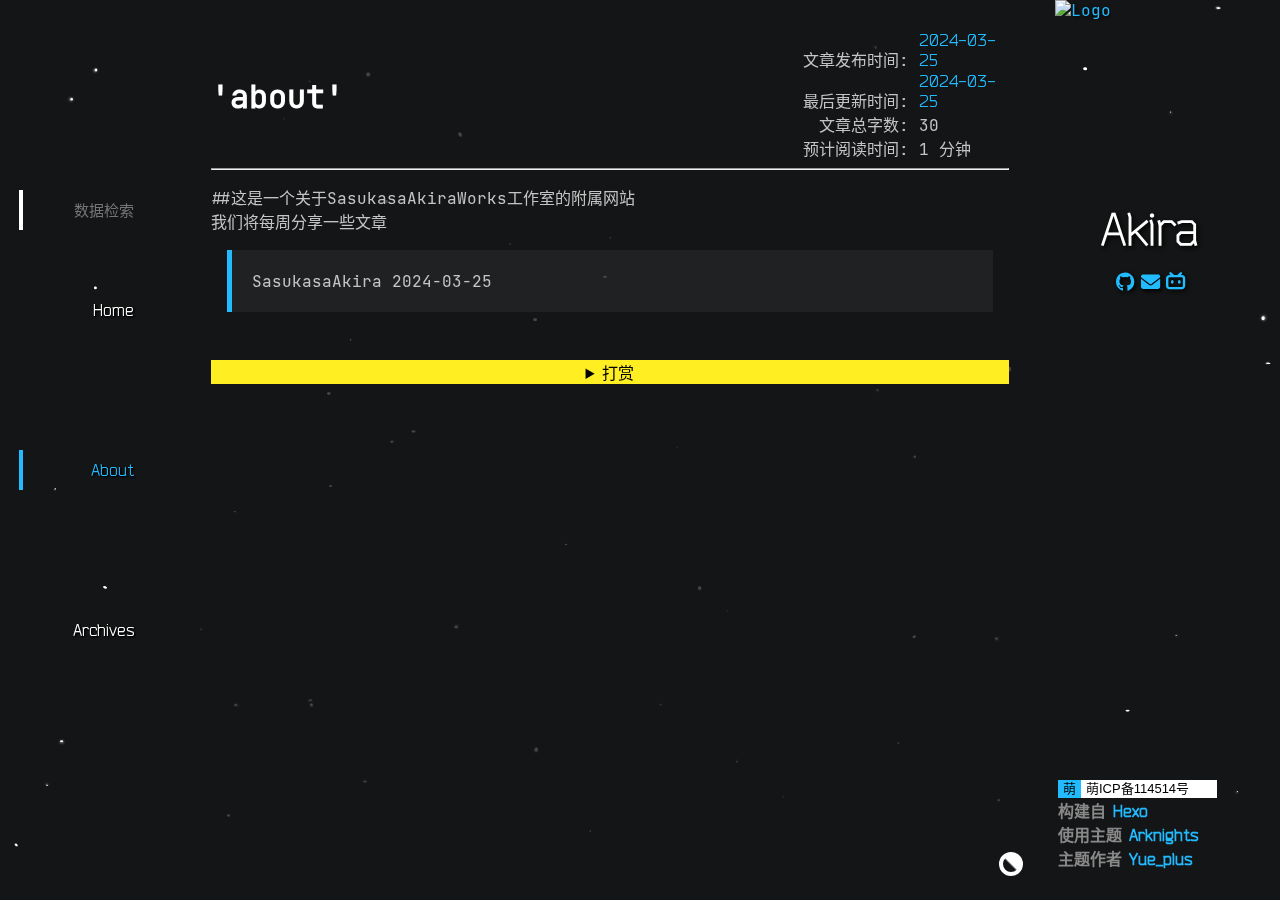
==== about/index.html @ c2e6668c "Site updated: 2024-03-26 09:51:47" ====
<!DOCTYPE html><html lang="ZH-CN" theme-mode="dark"><head><meta charset="UTF-8"><meta name="viewport" content="width=device-width, initial-scale=1.0"><title>'about' | Akiraの小窝</title><link rel="icon" type="image/x-icon" href="/favicon.ico"><link rel="preload" as="font" crossorigin="anonymous" href="/font/Bender.ttf"><link rel="preload" as="font" crossorigin="anonymous" href="/font/BenderLight.ttf"><link rel="preload" as="font" crossorigin="anonymous" href="/font/JetBrainsMono-Regular.woff2"><link rel="stylesheet" href="/css/arknights.css"><style>@font-face {
  font-family: Bender;
  src: local('Bender'), url("/font/Bender.ttf"), url("/font/Bender.otf");
}
@font-face {
  font-family: BenderLight;
  src: local('BenderLight'), url("/font/BenderLight.ttf");
}
@font-face {
  font-family: 'JetBrains Mono';
  src: local('JetBrains Mono'), url('/font/JetBrainsMono-Regular.woff2') format('woff2');
}
</style><script>var config = {"root":"/","search":{"preload":false,"activeHolder":"键入以继续","blurHolder":"数据检索","noResult":"无 $0 相关数据"},"code":{"codeInfo":"$0 - $1 行","copy":"复制"}}</script><link type="text/css" rel="stylesheet" href="/lib/encrypt/hbe.style.css"><link type="text/css" rel="stylesheet" href="//unpkg.com/lightgallery@2.7.1/css/lightgallery.css"><link type="text/css" rel="stylesheet" href="//unpkg.com/lightgallery@2.7.1/css/lg-zoom.css"><link type="text/css" rel="stylesheet" href="//unpkg.com/lightgallery@2.7.1/css/lg-thumbnail.css"><link type="text/css" rel="stylesheet" href="/lib/fontawesome/css/all.min.css"><script>if (window.localStorage.getItem('theme-mode') === 'light')
 document.documentElement.setAttribute('theme-mode', 'light')
if (window.localStorage.getItem('theme-mode') === 'dark')
 document.documentElement.setAttribute('theme-mode', 'dark')</script><style>:root {
 --dark-background: url('https://ak.hypergryph.com/assets/index/images/ak/pc/bk.jpg');
 --light-background: url('/img/bk.jpg');
 --theme-encrypt-confirm: '确认'
}</style><script defer src="/js/arknights.js"></script><script defer src="/js/search.js"></script><script defer type="module">import mermaid from '//unpkg.com/mermaid@10.5.0/dist/mermaid.esm.mjs';
window.mermaid = mermaid;
code.paintMermaid();
</script><script async src="//unpkg.com/lightgallery@2.7.1/lightgallery.min.js"></script><script async src="//unpkg.com/lightgallery@2.7.1/plugins/zoom/lg-zoom.min.js"></script><script async src="//unpkg.com/lightgallery@2.7.1/plugins/thumbnail/lg-thumbnail.min.js"></script><script async src="/lib/encrypt/hbe.js"></script><script async src="/js/pjax.js"></script><script class="pjax-js">reset= () => {document.querySelector('.lg-container')?.remove()
lightGallery(document.getElementById('post-bg'), {
  plugins: [lgZoom,lgThumbnail],
  selector: '.item-img'})}</script><script>window.addEventListener("load",() => {pjax = new Pjax({
 cacheBust: false,
 selectors: ['title','article','#aside-block','.pjax-js','data-pjax','.busuanzi'],
 switches: {'article': Pjax.switches.sideBySide},
 switchesOptions: {
   'article': {
     classNames: {
       remove: "pjax-out",
       add: "pjax-in"
     }
   }
 }
});
document.addEventListener("pjax:complete", reset);reset()})</script><meta name="generator" content="Hexo 7.1.1"><link rel="alternate" href="/atom.xml" title="Akiraの小窝" type="application/atom+xml">
</head><body><div class="loading" style="opacity: 0;"><div class="loadingBar left"></div><div class="loadingBar right"></div></div><main><header class="closed"><div class="navBtn"><i class="navBtnIcon"><span class="navBtnIconBar"></span><span class="navBtnIconBar"></span><span class="navBtnIconBar"></span></i></div><nav><div class="navItem" id="search-header"><span class="navItemTitle"><input autocomplete="off" autocorrect="off" autocapitalize="none" placeholder="数据检索" spellcheck="false" maxlength="50" type="text" id="search-input"></span></div><div class="navItem" id="search-holder"></div><div class="search-popup" tabindex="0"><div id="search-result"></div></div><ol class="navContent"><li class="navItem"><a class="navBlock" href="/"><span class="navItemTitle">Home</span></a></li><li class="navItem"><a class="navBlock" href="/about/"><span class="navItemTitle">About</span></a></li><li class="navItem" matchdata="categories,tags"><a class="navBlock" href="/archives/"><span class="navItemTitle">Archives</span></a></li></ol></nav></header><article><div id="post-bg"><div id="post-title"><h1>'about'</h1><div id="post-info"><span>文章发布时间: <div class="control"><time datetime="2024-03-25T04:59:07.000Z" id="date"> 2024-03-25</time></div></span><br><span>最后更新时间: <div class="control"><time datetime="2024-03-25T11:48:25.399Z" id="updated"> 2024-03-25</time></div></span><br><span>文章总字数: <div class="control">30</div></span><br><span>预计阅读时间: <div class="control">1 分钟</div></span></div></div><hr><div id="post-content"><p>##这是一个关于SasukasaAkiraWorks工作室的附属网站<br>我们将每周分享一些文章</p>
<blockquote>
<p>SasukasaAkira 2024-03-25</p>
</blockquote>
<div id="paginator"></div></div><div id="post-footer"></div><details id="reward"><summary>打赏</summary><div><span>微信 | Wechat</span><br><img src="/img/WECHAT.jpg"></div></details></div><div class="bottom-btn"><div><a class="i-top" id="to-top" onClick="scrolls.scrolltop();" title="回到顶部" style="opacity: 0; display: none;">∧ </a><a class="i-color" id="color-mode" onClick="colorMode.change()" title="切换主题"></a></div></div></article><aside><div id="about"><a href="/" id="logo"><img src="https://ak.hypergryph.com/assets/index/images/ak/pc/faction/1.png" alt="Logo"></a><h1 id="Dr"><a href="/">Akira</a></h1><div id="description"><p></p></div><div id="social-links"><a class="social" target="_blank" rel="noopener" href="https://github.com/SasukasaAkira"><i class="fab fa-github" alt="GitHub"></i></a><a class="social" href="mailto:sasukasaworks@gmail.com"><i class="fa fa-envelope" alt="E-Mail"></i></a><a class="social" target="_blank" rel="noopener" href="https://space.bilibili.com/1529937879?spm_id_from=333.1007.0.0"><i class="fa-brands fa-bilibili" alt="BiliBili"></i></a></div></div><div id="aside-block"></div><footer><nobr><span class="icp-title">萌</span><a class="icp-content" target="_blank" rel="noopener" href="https://Sasukasa.github.io">萌ICP备114514号</a></nobr><br><nobr>构建自 <a target="_blank" rel="noopener" href="http://hexo.io">Hexo</a></nobr><wbr><nobr> 使用主题 <a target="_blank" rel="noopener" href="https://github.com/Yue-plus/hexo-theme-arknights">Arknights</a></nobr><wbr><nobr> 主题作者 <a target="_blank" rel="noopener" href="https://github.com/Yue-plus">Yue_plus</a></nobr></footer></aside></main><canvas id="canvas-dust"></canvas></body></html>
---- css/arknights.css ----
html,
body,
label {
  cursor: var(--cursor-data) 3 3, default;
}
html,
body {
  position: static;
}
body {
  margin: 0;
  color: var(--theme-text);
  background-image: var(--body-background);
  background-color: var(--theme-background);
  background-attachment: fixed;
  background-position: 50% 0;
  background-repeat: no-repeat;
  background-size: cover;
  font-family: 'JetBrains Mono', 'Microsoft YaHei', '\5b8b\4f53', sans-serif;
}
main {
  height: 100vh;
  width: 100vw;
  overflow: auto;
  overflow: overlay;
  box-sizing: border-box;
}
h1,
h2,
h3,
h4,
h5,
h6 {
  color: var(--theme-text-light);
  margin-block-start: 0.33em;
  margin-block-end: 0.23em;
  padding-top: 0.2em;
  padding-bottom: 0.2em;
}
p {
  overflow: visible;
}
a {
  text-decoration: none;
}
a,
:is(strong,
em) > a {
  color: var(--theme-highlight);
  padding: 0 3px;
  transition-duration: 0.3s;
  transition-property: color, background-color, line-height, padding, border, opacity;
}
@media (min-width: 769px) {
  a:hover,
  :is(strong:hover,
  em) > a:hover {
    color: var(--theme-text-hover);
    background-color: var(--theme-highlight);
  }
  a:active,
  :is(strong:active,
  em) > a:active {
    color: var(--theme-text-hover);
    background-color: var(--theme-subcolor);
  }
}
a:has(code) {
  padding: unset;
}
button {
  background: var(--theme-bg-soft);
  color: var(--theme-text-light);
  font-family: 'JetBrains Mono';
  border: unset;
}
time {
  font-family: Bender;
}
code,
pre {
  font-family: 'JetBrains Mono';
}
code {
  margin: 0 !important;
  background-color: var(--theme-bg-soft-hover);
  padding: 0 3px !important;
}
pre {
  margin: 6px 0;
  background-color: transparent;
}
kbd {
  color: var(--theme-kbd-text);
  background-color: var(--theme-subcolor);
  box-shadow: 0 0.12em var(--theme-kbd-shadow);
  margin: 0 2px;
  border-radius: 2px;
  padding: 0 3px;
  font-family: 'JetBrains Mono';
}
em {
  font-family: Times, 'Times New Roman', 'FangSong', 'SimSun', serif;
}
strong em,
em strong {
  font-family: 'JetBrains Mono', 'Microsoft YaHei', '\5b8b\4f53', sans-serif;
}
:not(a) > :is(strong,
em) {
  color: var(--theme-light);
}
:not(a) > :is(strong em,
em strong) {
  color: var(--theme-stress);
}
blockquote {
  margin: 1em;
  border-left: var(--theme-highlight) solid 5px;
  padding: 3px 20px;
  background-color: var(--theme-bg-soft);
  transition: 0.3s;
}
blockquote blockquote {
  margin: 0;
  padding-right: 0;
}
blockquote:hover {
  background-color: var(--theme-bg-soft-hover);
}
li {
  margin-block-start: 0.2em;
  margin-block-end: 0.2em;
}
li blockquote {
  margin: 0;
  padding-right: 0;
}
table {
  border: 0;
  border-collapse: collapse;
}
table th {
  color: var(--theme-text-rev);
  background-color: var(--theme-bg-light);
  border: var(--theme-border-light) solid 1px;
  padding: 0 10px;
}
table td {
  padding: 0 8px;
  border: var(--theme-td-border) solid 1px;
}
table td:hover {
  background-color: var(--theme-td-hover);
}
figure:not(.highlight),
figcaption {
  text-align: center;
}
figcaption {
  font-style: italic;
}
a,
button,
input,
textarea {
  cursor: var(--cursor) 3 3, pointer;
}
input {
  cursor: var(--cursor) 3 3, text;
  user-select: none;
  font-family: 'JetBrains Mono', 'Microsoft YaHei', '\5b8b\4f53', sans-serif;
}
#cursor-outer {
  z-index: 65536;
  position: fixed;
  transform: translate3d(-50%, -50%, 0);
  height: 36px;
  width: 36px;
  border: 1px solid var(--theme-cursor);
  border-radius: 50%;
  pointer-events: none;
  transition-duration: 0.3s;
  transition-property: background-color, width, height;
}
#cursor-effect {
  z-index: 65535;
  position: fixed;
  transform: translate3d(-50%, -50%, 0) scale(0);
  height: 80px;
  width: 80px;
  border: 4px solid var(--theme-cursor);
  border-radius: 50%;
  opacity: 0;
  pointer-events: none;
}
@media (min-width: 769px) {
  main {
    -ms-scrollbar-base-color: var(--theme-bar-color-2);
    -ms-scrollbar-track-color: var(--theme-bar-color-3);
    scrollbar-color: var(--theme-bar-color-0) var(--theme-bar-color-2);
    scrollbar-width: thin;
    scrollbar-gutter: stable;
  }
  ::-webkit-scrollbar {
    width: 6px;
    height: 6px;
  }
  ::-webkit-scrollbar-thumb {
    background-color: var(--theme-bar-color-2);
    border-radius: 0.25em;
  }
  ::-webkit-scrollbar-track {
    background-color: var(--theme-bar-color-3);
  }
  ::-webkit-scrollbar-thumb:hover {
    background-color: var(--theme-bar-color-1);
  }
  ::-webkit-scrollbar-thumb:window-inactive {
    background-color: var(--theme-bar-color-3);
  }
}
aside {
  scrollbar-width: none;
  height: 100vh;
  position: sticky;
  display: flex;
  flex-direction: column;
  justify-content: space-between;
  align-content: stretch;
  overflow-y: auto;
  overflow-x: hidden;
  color: var(--theme-text-light);
  padding: 0 20px;
}
aside::-webkit-scrollbar {
  display: none;
}
aside::-ms-scrollbar {
  display: none;
}
aside h1 {
  transition: 0.6s;
  font-family: BenderLight, sans-serif;
  margin-top: 0;
}
aside footer {
  color: var(--theme-unimportant);
  padding: 0 3px 30px 3px;
  font-family: Bender;
  font-weight: bold;
}
#logo {
  user-select: none;
  width: 100%;
  height: 5px;
  display: inline-block;
  margin-bottom: 100%;
  padding: 0;
}
#logo img {
  width: 100%;
}
#Dr {
  text-align: center;
  margin-bottom: 0;
}
#Dr a {
  color: var(--theme-text-light);
}
#total {
  font-family: BenderLight;
}
#total div {
  display: inline-block;
}
#navigation,
#total {
  background-color: var(--theme-bg-trans1);
}
#total-archives {
  color: var(--theme-text-light);
  box-sizing: border-box;
  width: 100%;
  border-left: 5px solid var(--theme-border-light);
  padding: 0 0 0 10px;
  display: inline-block;
  transition: 0.3s;
}
#total-archives .total-title {
  font-size: 23px;
  display: block;
}
#total-archives .total-number {
  font-weight: bolder;
  padding: 0 10px;
  transition: 0.3s;
}
@media (min-width: 769px) {
  #total-archives:hover {
    border-color: var(--theme-highlight);
    background-color: var(--theme-bg-soft-hover);
  }
  #total-archives:hover .total-number {
    color: var(--theme-highlight);
  }
}
#total-tags,
#total-categories,
#total-view {
  margin: 5px 5px 5px 10px;
}
#aside-block {
  flex-grow: 2;
  margin-top: 1em;
}
#aside-block h1 {
  color: var(--theme-text-rev);
  background-color: var(--theme-text-light);
  margin: 0;
  padding: 0 10px;
  font-size: medium;
}
#total-archives .total-number {
  letter-spacing: 2px;
}
#toc-div {
  background: linear-gradient(var(--theme-bg-trans1), var(--theme-bg-trans1) calc(100% - 15px), transparent);
}
@media (min-width: 769px) {
  #toc-div:hover h1 {
    background-color: var(--theme-highlight);
  }
}
#description p {
  margin: unset;
  text-align: center;
}
.icp-title,
.icp-content {
  display: inline-block;
  padding: 0 5px;
  height: 18px;
  color: #000;
  font-size: small;
  font-weight: normal;
  font-family: sans-serif;
  line-height: 18px;
}
.icp-title {
  background-color: var(--theme-highlight);
}
.icp-content {
  margin: 0 10px 0 0;
  padding: 0 28px 0 5px;
  background-color: #fff;
}
#toc-div {
  display: block;
}
#toc-div .toc {
  padding: 10px;
  margin: unset;
  list-style: none;
}
#toc-div .toc-child {
  padding-left: 1em;
  list-style: none;
}
@media (min-width: 769px) {
  #toc-div .toc-child {
    display: none;
  }
}
#toc-div .toc-item {
  overflow: hidden;
  margin: 2px 0;
  white-space: nowrap;
}
#toc-div .has-active {
  display: block;
}
#toc-div .toc-link {
  display: inline-block;
  overflow-y: auto;
  width: 100%;
  position: relative;
  scrollbar-width: none;
}
#toc-div .toc-link::-webkit-scrollbar {
  display: none;
}
#toc-div .toc-link::-ms-scrollbar {
  display: none;
}
@media (min-width: 769px) {
  #toc-div .toc-link:hover .toc-number {
    display: none;
  }
}
@media (min-width: 769px) {
  #toc-div .active {
    background-color: var(--theme-highlight);
    color: var(--theme-text-hover);
  }
  #toc-div .active .toc-number {
    display: none;
  }
}
[theme-mode=dark] pre code.hljs {
  display: block;
  overflow-x: auto;
  padding: 1em;
}
[theme-mode=dark] code.hljs {
  padding: 3px 5px;
}
[theme-mode=dark] .hljs {
  color: #abb2bf;
  background: #282c34;
}
[theme-mode=dark] .hljs-keyword,
[theme-mode=dark] .hljs-operator,
[theme-mode=dark] .hljs-pattern-match {
  color: #f92672;
}
[theme-mode=dark] .hljs-function,
[theme-mode=dark] .hljs-pattern-match .hljs-constructor {
  color: #61aeee;
}
[theme-mode=dark] .hljs-function .hljs-params {
  color: #a6e22e;
}
[theme-mode=dark] .hljs-function .hljs-params .hljs-typing {
  color: #fd971f;
}
[theme-mode=dark] .hljs-module-access .hljs-module {
  color: #7e57c2;
}
[theme-mode=dark] .hljs-constructor {
  color: #e2b93d;
}
[theme-mode=dark] .hljs-constructor .hljs-string {
  color: #9ccc65;
}
[theme-mode=dark] .hljs-comment,
[theme-mode=dark] .hljs-quote {
  color: #b18eb1;
  font-style: italic;
}
[theme-mode=dark] .hljs-doctag,
[theme-mode=dark] .hljs-formula {
  color: #c678dd;
}
[theme-mode=dark] .hljs-deletion,
[theme-mode=dark] .hljs-name,
[theme-mode=dark] .hljs-section,
[theme-mode=dark] .hljs-selector-tag,
[theme-mode=dark] .hljs-subst {
  color: #e06c75;
}
[theme-mode=dark] .hljs-literal {
  color: #56b6c2;
}
[theme-mode=dark] .hljs-addition,
[theme-mode=dark] .hljs-attribute,
[theme-mode=dark] .hljs-meta .hljs-string,
[theme-mode=dark] .hljs-regexp,
[theme-mode=dark] .hljs-string {
  color: #98c379;
}
[theme-mode=dark] .hljs-built_in,
[theme-mode=dark] .hljs-class .hljs-title,
[theme-mode=dark] .hljs-title.class_ {
  color: #e6c07b;
}
[theme-mode=dark] .hljs-attr,
[theme-mode=dark] .hljs-number,
[theme-mode=dark] .hljs-selector-attr,
[theme-mode=dark] .hljs-selector-class,
[theme-mode=dark] .hljs-selector-pseudo,
[theme-mode=dark] .hljs-template-variable,
[theme-mode=dark] .hljs-type,
[theme-mode=dark] .hljs-variable {
  color: #d19a66;
}
[theme-mode=dark] .hljs-bullet,
[theme-mode=dark] .hljs-link,
[theme-mode=dark] .hljs-meta,
[theme-mode=dark] .hljs-selector-id,
[theme-mode=dark] .hljs-symbol,
[theme-mode=dark] .hljs-title {
  color: #61aeee;
}
[theme-mode=dark] .hljs-emphasis {
  font-style: italic;
}
[theme-mode=dark] .hljs-strong {
  font-weight: 700;
}
[theme-mode=dark] .hljs-link {
  text-decoration: underline;
}
[theme-mode=light] pre code.hljs {
  display: block;
  overflow-x: auto;
  padding: 1em;
}
[theme-mode=light] code.hljs {
  padding: 3px 5px;
}
[theme-mode=light] .hljs {
  color: #383a42;
  background: #fafafa;
}
[theme-mode=light] .hljs-comment,
[theme-mode=light] .hljs-quote {
  color: #a0a1a7;
  font-style: italic;
}
[theme-mode=light] .hljs-doctag,
[theme-mode=light] .hljs-formula,
[theme-mode=light] .hljs-keyword {
  color: #a626a4;
}
[theme-mode=light] .hljs-deletion,
[theme-mode=light] .hljs-name,
[theme-mode=light] .hljs-section,
[theme-mode=light] .hljs-selector-tag,
[theme-mode=light] .hljs-subst {
  color: #e45649;
}
[theme-mode=light] .hljs-literal {
  color: #0184bb;
}
[theme-mode=light] .hljs-addition,
[theme-mode=light] .hljs-attribute,
[theme-mode=light] .hljs-meta .hljs-string,
[theme-mode=light] .hljs-regexp,
[theme-mode=light] .hljs-string {
  color: #50a14f;
}
[theme-mode=light] .hljs-attr,
[theme-mode=light] .hljs-number,
[theme-mode=light] .hljs-selector-attr,
[theme-mode=light] .hljs-selector-class,
[theme-mode=light] .hljs-selector-pseudo,
[theme-mode=light] .hljs-template-variable,
[theme-mode=light] .hljs-type,
[theme-mode=light] .hljs-variable {
  color: #986801;
}
[theme-mode=light] .hljs-bullet,
[theme-mode=light] .hljs-link,
[theme-mode=light] .hljs-meta,
[theme-mode=light] .hljs-selector-id,
[theme-mode=light] .hljs-symbol,
[theme-mode=light] .hljs-title {
  color: #4078f2;
}
[theme-mode=light] .hljs-built_in,
[theme-mode=light] .hljs-class .hljs-title,
[theme-mode=light] .hljs-title.class_ {
  color: #c18401;
}
[theme-mode=light] .hljs-emphasis {
  font-style: italic;
}
[theme-mode=light] .hljs-strong {
  font-weight: 700;
}
[theme-mode=light] .hljs-link {
  text-decoration: underline;
}
:root {
  --dark-cursor: url("[data-uri]");
  --light-cursor: url("[data-uri]");
  --theme-adm-warning: #fe2;
  --theme-adm-note: #2bf;
  --theme-adm-success: #00c853;
  --theme-adm-failure: #c0392b;
  --theme-adm-detail: var(--theme-ex-header);
}
.social,
#about {
  text-shadow: 2px 2px 4px var(--theme-text-rev);
}
.navBlock > .navItemTitle {
  text-shadow: 1px 1px 2px var(--theme-text-rev), 1px 1px 2px var(--theme-text-rev);
}
[theme-mode=light] .navItemTitle {
  font-weight: bold;
}
@media (min-width: 769px) {
  [theme-mode=light] aside img:hover {
    background-color: var(--theme-bg-soft);
  }
}
[theme-mode=light] button {
  text-shadow: 0 0 10px #000;
}
@media (min-width: 769px) {
  [theme-mode=light] #color-mode:hover::after {
    transform: rotate(-90deg);
  }
}
[theme-mode=light] #color-mode::after {
  transform: rotate(-180deg);
  animation: clockwise 0.3s;
}
@-moz-keyframes clockwise {
  0% {
    transform: rotate(-270deg);
  }
  100% {
    transform: rotate(-180deg);
  }
}
@-webkit-keyframes clockwise {
  0% {
    transform: rotate(-270deg);
  }
  100% {
    transform: rotate(-180deg);
  }
}
@-o-keyframes clockwise {
  0% {
    transform: rotate(-270deg);
  }
  100% {
    transform: rotate(-180deg);
  }
}
@keyframes clockwise {
  0% {
    transform: rotate(-270deg);
  }
  100% {
    transform: rotate(-180deg);
  }
}
@media (min-width: 769px) {
  [theme-mode=dark] #color-mode:hover::after {
    filter: invert(1);
  }
}
#post-bg,
h1,
h2,
h3,
h4,
h5,
h6 {
  transition: 1s;
}
@property --theme-bg-trans1 {
  syntax: '<color>';
  inherits: true;
  initial-value: #fff;
}
#aside-block {
  transition: --theme-bg-trans1 1s;
}
:root[theme-mode=dark] {
  --cursor-data: var(--dark-cursor);
  --body-background: var(--dark-background);
  --theme-highlight: #2bf;
  --theme-subcolor: #fe2;
  --theme-stress: #c0392b;
  --theme-bar-color-0: #fe2;
  --theme-bar-color-1: rgba(255,238,34,0.667);
  --theme-bar-color-2: rgba(255,238,34,0.267);
  --theme-bar-color-3: rgba(255,238,34,0.133);
  --theme-kbd-shadow: #ba2;
  --theme-kbd-text: #000;
  --theme-cursor: #ccc;
  --theme-cursor-bg: rgba(255,255,255,0.533);
  --theme-text-hover: #000;
  --theme-text: #c4c4c4;
  --theme-text-light: #fff;
  --theme-text-rev: #000;
  --theme-background: #141516;
  --theme-bg-trans0: rgba(20,21,22,0.95);
  --theme-bg-trans1: rgba(20,21,22,0.8);
  --theme-bg-trans2: rgba(50,52,54,0.8);
  --theme-bg-hover: #000;
  --theme-bg-light: #fff;
  --theme-bg-soft: rgba(255,255,255,0.05);
  --theme-bg-soft-hover: rgba(255,255,255,0.1);
  --theme-ex-header: rgba(255,255,255,0.3);
  --theme-btn-bg: #d4d8dd;
  --theme-border: #fe2;
  --theme-border-light: #fff;
  --theme-border-soft: rgba(255,255,255,0.1);
  --theme-unimportant: #898989;
  --theme-unimportant-trans: rgba(137,137,137,0.4);
  --theme-unimportant-2: #535353;
  --theme-td-border: #2bf;
  --theme-td-hover: rgba(34,187,255,0.1);
  --theme-tag-bg: #313131;
  --theme-tag-count-bg: #494949;
  --theme-tag-border: #313131;
  --theme-loadingbar: #fff;
  --theme-loadingbar-fail: #f00;
  --theme-hide: #000;
}
:root[theme-mode=light] {
  --cursor-data: var(--light-cursor);
  --body-background: var(--light-background);
  --theme-highlight: #2bf;
  --theme-subcolor: #fe2;
  --theme-stress: #c0392b;
  --theme-bar-color-0: #fe2;
  --theme-bar-color-1: rgba(255,238,34,0.733);
  --theme-bar-color-2: rgba(255,238,34,0.533);
  --theme-bar-color-3: rgba(255,238,34,0.333);
  --theme-kbd-shadow: #ba2;
  --theme-kbd-text: #000;
  --theme-cursor: #333;
  --theme-cursor-bg: rgba(0,0,0,0.267);
  --theme-text-hover: #000;
  --theme-text: #222;
  --theme-text-light: #000;
  --theme-text-rev: #fff;
  --theme-background: #f4f5f6;
  --theme-bg-trans0: rgba(244,245,246,0.95);
  --theme-bg-trans1: rgba(244,245,246,0.8);
  --theme-bg-trans2: rgba(244,245,246,0.9);
  --theme-bg-hover: #fff;
  --theme-bg-light: #000;
  --theme-bg-soft: rgba(255,255,255,0.3);
  --theme-bg-soft-hover: rgba(255,255,255,0.6);
  --theme-ex-header: #c0c0c0;
  --theme-btn-bg: #2a272d;
  --theme-border: #fe2;
  --theme-border-light: #000;
  --theme-border-soft: rgba(0,0,0,0.1);
  --theme-unimportant: #767676;
  --theme-unimportant-trans: rgba(118,118,118,0.4);
  --theme-unimportant-2: #acacac;
  --theme-td-border: #2bf;
  --theme-td-hover: rgba(34,187,255,0.1);
  --theme-tag-bg: #cecece;
  --theme-tag-count-bg: #bababa;
  --theme-tag-border: #cecece;
  --theme-loadingbar: #fff;
  --theme-loadingbar-fail: #f00;
  --theme-hide: #fff;
}
@media (max-width: 768px) {
  header {
    left: 0;
  }
  header .navContent {
    padding-left: 0;
  }
}
@media (max-width: 1023px) {
  main header {
    width: 428px;
    max-width: 100%;
    position: fixed;
  }
  nav {
    max-width: 428px;
    height: max-content;
    min-height: 100vh;
    background-color: var(--theme-bg-trans0);
    transform: translateX(-100%);
    transition: transform 0.6s;
    pointer-events: all;
  }
  .navItem {
    padding: 0.2em 4em;
  }
  .navContent {
    overflow-y: auto;
    width: 100%;
    transition: transform 0.6s;
  }
  .navBlock {
    padding: unset;
    box-sizing: border-box;
  }
  .navItemTitle {
    padding: 0 0.2em 5px 0.2em;
    color: var(--theme-text-light);
    border-bottom: 1px solid var(--theme-unimportant);
  }
  .active > div > .navItemTitle::before {
    border-color: var(--theme-highlight);
  }
  .expanded > nav {
    transform: translateX(0);
  }
  .navItemList {
    box-sizing: border-box;
  }
}
@media (min-width: 1024px) {
  header {
    width: 180px;
  }
  .navItem {
    width: 120px;
  }
  .navBlock {
    position: relative;
    padding: 3.75em 0;
  }
  .navItemTitle {
    color: var(--theme-text-light);
  }
  .navItemTitle::before {
    height: 100%;
    top: 0;
    box-sizing: border-box;
  }
}
@media (min-width: 1440px) {
  header {
    width: 240px;
  }
  .navItem {
    width: 150px;
  }
}
@media (min-width: 1912px) {
  header {
    width: 310px;
  }
}
header {
  pointer-events: none;
  top: 0;
  z-index: 15;
  height: 100%;
  font-family: Bender;
  display: inline;
  position: sticky;
}
nav {
  position: relative;
  height: 100%;
  white-space: nowrap;
  scrollbar-width: none;
  display: flex;
  flex-direction: column;
  justify-content: center;
}
nav::-webkit-scrollbar {
  display: none;
}
nav::-ms-scrollbar {
  display: none;
}
nav li {
  display: block;
}
.navBlock {
  transition: unset;
  position: relative;
  height: 40px;
  line-height: 40px;
  display: inline-block;
  width: 100%;
}
.navBlock:hover {
  background-color: unset;
}
.navBlock:active {
  background: unset;
}
.navContent {
  overflow: visible;
  margin: unset;
  position: relative;
  padding: 0;
  pointer-events: all;
}
.navItem {
  overflow: visible;
  position: relative;
  margin: unset;
  transition: 0.6s;
}
.navItem .navItemTitle {
  transition: 0.3s;
  width: 100%;
  box-sizing: border-box;
  overflow-wrap: break-word;
  white-space: normal;
  position: relative;
  display: block;
}
.active > .navBlock > .navItemTitle {
  color: var(--theme-highlight);
}
.active > .navBlock > .navItemTitle::before {
  content: '';
  display: block;
  color: var(--theme-highlight);
  border-color: var(--theme-highlight);
  width: 100%;
  position: absolute;
  left: 0;
}
.navBtn {
  transition: transform 0.3s;
  pointer-events: all;
  display: none;
  position: fixed;
  top: 1em;
  font-size: 2em;
  z-index: 10;
}
.navBtnIcon {
  z-index: 10;
  width: 1em;
  height: 1em;
  display: block;
  position: relative;
}
.navBtnIconBar {
  position: absolute;
  top: 50%;
  width: 1em;
  height: 0.1em;
  background-color: var(--theme-btn-bg);
  text-indent: 101%;
  white-space: nowrap;
  overflow: hidden;
  transition: transform ease-in-out 0.3s;
  box-shadow: 0 0 5px var(--theme-bg-hover), 0 0 5px var(--theme-bg-hover);
}
.navBtnIconBar:nth-child(1) {
  left: 0;
  transform: translate(0, -350%);
}
.navBtnIconBar:nth-child(2) {
  left: 0;
  transform: translate(0, -50%);
}
.navBtnIconBar:nth-child(3) {
  right: 0;
  transform: translate(0, 250%);
}
.expanded .navBtnIconBar {
  box-shadow: unset;
}
.expanded .navBtnIconBar:nth-child(1) {
  transform: translate(0, -50%) rotateZ(45deg) scaleX(0.5) translate(-50%);
}
.expanded .navBtnIconBar:nth-child(3) {
  transform: translate(0, -50%) rotateZ(45deg) scaleX(0.5) translate(50%);
}
.expanded .navBtnIconBar:nth-child(2) {
  transform: translate(0, -50%) rotateZ(-45deg);
}
@media (max-width: 1023px) {
  .navBtn {
    display: block;
    left: 1em;
  }
  .hide-btn.navBtn {
    transform: translateY(-2em);
  }
}
.navItemList {
  display: none;
  overflow: visible;
  top: 0;
  text-align: left;
  background-color: var(--theme-background);
  padding: 0;
  width: 100%;
}
.navItemList .navItem {
  padding: unset;
  min-width: max-content;
  margin: 0;
}
.navItemList a {
  min-width: max-content;
  padding: 0;
  display: block;
  width: 100%;
  line-height: 40px;
}
.navItemList a:hover > .navItemTitle {
  color: var(--theme-text-hover);
}
@media (max-width: 1023px) {
  .navItemList {
    padding-left: 1em;
  }
  .expanded > .navItemList {
    display: inline-block;
  }
  .expanded > .navItemTitle::before {
    transform: rotate(135deg);
  }
}
@media (min-width: 1024px) {
  .navSecond {
    left: 0;
    transition: 0.3s;
    position: relative;
  }
  .navSecond:hover {
    transition: 0.3s;
  }
  .navSecond:hover::after {
    content: '';
    position: absolute;
    height: 100%;
    width: 100%;
    top: 0;
  }
  .navItemList {
    position: absolute;
  }
  .navItem > div:hover > .navItemList {
    display: inline-block;
  }
}
@media (max-width: 768px) {
  main {
    padding: 0 12px;
  }
  article {
    border: none;
    width: 100%;
    max-height: none;
  }
  article #post-bg {
    padding: 10px 10px 0 10px;
  }
  .highlight,
  blockquote {
    margin: 1em 0;
  }
  aside {
    position: static;
    width: 100%;
    height: auto;
    padding: 0;
  }
  aside h1 {
    font-size: xx-large;
    text-align: center;
    margin: 0;
  }
  aside footer {
    text-align: center;
    padding: 10px 0;
    position: static;
  }
  #paginator {
    margin: 20px 0 0 0;
  }
  #paginator a,
  #paginator span {
    margin: 5px 5px 0 0;
  }
  #post-index {
    margin: 0;
  }
  #logo {
    height: 0;
    margin: 0;
  }
  #logo img {
    opacity: 0.05;
    position: fixed;
    bottom: -50px;
    left: -46%;
    pointer-events: none;
  }
  #total {
    text-align: center;
    margin: 0;
  }
  #total .total-title {
    font-size: medium;
  }
  #total-archives {
    width: auto;
  }
  #total-archives .total-title {
    display: inline-block;
  }
  #to-index {
    bottom: 56px;
  }
  #to-top {
    bottom: 16px;
  }
  #post-index {
    margin: 16px 10px 0 10px;
  }
  #archive-flex {
    flex-direction: column;
  }
  #archive-aside {
    order: 1;
  }
  #Categories {
    margin: 10px;
  }
  #cursor-container {
    display: none;
  }
  #Archives {
    margin: 0;
  }
  #Archives time {
    color: var(--theme-text-light);
    padding: 0;
  }
  #Archives .control {
    width: 55px;
  }
}
@media (min-width: 769px) {
  main {
    display: flex;
    justify-content: space-between;
  }
  article {
    width: calc(95% - 212px);
  }
  #total-archives .total-number {
    font-size: 34px;
  }
  #to-index {
    display: none;
  }
  aside {
    top: 0;
    width: 170px;
  }
  aside h1 {
    font-size: xx-large;
  }
  aside img {
    transition: background-color 1s;
  }
  aside img:hover {
    background-color: var(--theme-bg-soft-hover);
  }
  #description p {
    font-size: small;
  }
  #archive-aside {
    position: sticky;
    max-width: 36%;
  }
}
@media (min-width: 1024px) {
  article {
    width: calc(100% - 412px);
  }
  aside {
    width: 190px;
  }
  aside h1 {
    font-size: 45px;
  }
  #total-archives .total-number {
    font-size: 40px;
  }
  #description p {
    font-size: medium;
  }
}
@media (min-width: 1440px) {
  article {
    width: calc(100% - 520px);
  }
  aside {
    width: 230px;
  }
  aside h1 {
    font-size: 50px;
  }
  #total-archives .total-title {
    font-size: 32px;
  }
  #total-archives .total-number {
    font-size: 48px;
  }
  #total-tags,
  #total-categories {
    font-size: 23px;
  }
  .recent-post img {
    width: 90%;
    margin: 0 auto;
    display: block;
    position: relative;
  }
}
@media (min-width: 1912px) {
  article {
    width: calc(95% - 630px);
  }
  aside {
    width: 270px;
  }
  aside h1 {
    font-size: 55px;
  }
  #total-archives .total-title {
    font-size: 37px;
  }
  #total-tags,
  #total-categories {
    font-size: 28px;
  }
  .search-pop-overlay .popup {
    left: 65%;
  }
  .recent-post img {
    width: 80%;
  }
}
@media (max-width: 1023px) {
  :is(.moving,
  .up) nav {
    overflow: visible;
  }
  .moving {
    pointer-events: none;
  }
  .moving .navBtn {
    pointer-events: none;
  }
  .moving .navContent {
    overflow: visible;
  }
  :is(.up,
  .moving) main {
    overflow: hidden;
  }
  .up article {
    margin-top: 50px;
  }
  .up .closed .navBtn {
    transform: translateY(-0.5em);
  }
  .up .closed .navContent {
    overflow: visible;
  }
}
@media (max-width: 768px) {
  .up article {
    margin-top: 60px;
  }
}
@media (min-width: 769px) {
  aside {
    right: 0;
  }
}
@media (min-width: 992px) {
  aside {
    padding: 0 25px 0 15px;
  }
}
@media (min-width: 1440px) {
  aside {
    margin-left: 10px;
  }
}
@media (min-width: 1912px) {
  aside {
    margin: 0 2.5%;
  }
}
@media (min-width: 769px) {
  header {
    left: 0;
  }
}
@media (min-width: 1024px) {
  .navContent {
    transform: unset;
  }
  .navItem {
    padding-left: 1.2em;
  }
  .navItem .navItemTitle {
    padding-right: 5px;
  }
  .navBlock {
    text-align: right;
  }
  .navBlock .navItemTitle:only-child::before {
    border-left: 4px solid;
    left: 0;
  }
  .navContent .navBlock::before {
    content: '';
    height: 100%;
    width: 100%;
    position: absolute;
    top: 0;
    left: 2em;
  }
  .navContent .navBlock:hover > .navItemTitle {
    margin-left: 1em;
  }
  .navContent .navBlock > .navItemList {
    left: calc(100% + 2em);
  }
  .navItemList {
    left: 100%;
  }
  a.navSecond > .navItemTitle {
    padding-left: 1em;
  }
  div.navSecond > .navItemTitle {
    padding-left: 2px;
  }
  .navSecond:not(a):hover {
    left: 0.8em;
  }
  .navSecond:hover::after {
    left: -0.8em;
  }
}
@media (min-width: 1440px) {
  .navItem {
    padding-left: 2.25em;
  }
}
@media (min-width: 1912px) {
  .navItem {
    padding-left: 5.25em;
  }
}
.navItemTitle:not(:only-child)::before {
  content: '';
  display: inline-block;
  height: 6px;
  width: 6px;
  border-right: 2px solid var(--theme-highlight);
  border-top: 2px solid var(--theme-highlight);
  margin: 7px 7px 2px 2px;
  transform: rotate(45deg);
}
#canvas-dust {
  z-index: -65536;
  pointer-events: none;
  position: fixed;
  top: 0;
  left: 0;
}
@media (max-width: 1023px) {
  .moving {
    pointer-events: none;
  }
  .moving .navBtn {
    pointer-events: none;
  }
  .moving .search-header,
  .moving .search-popup {
    transition: unset;
    pointer-events: none;
  }
  .moving .navContent {
    overflow: visible;
  }
  .up .search-popup {
    left: 100vw;
  }
  .up article {
    margin-top: 50px;
  }
  .up .closed .navBtn {
    transform: translateY(-0.5em);
  }
  .up .closed .navContent {
    overflow: visible;
  }
  .up #search-header {
    padding: 0.5em 2em 0 5em;
    animation: get-in-top 0.3s;
    position: absolute;
  }
  .up #search-header input {
    animation: none;
  }
  .up .search-popup {
    top: 55px;
    height: calc(100vh - 55px);
    background-color: var(--theme-bg-trans0);
    transform: translateX(100%);
  }
  #search-header {
    transition: unset;
    top: 0;
    width: 100%;
    box-sizing: border-box;
  }
  #search-header .navItemTitle {
    border-color: var(--theme-border-light);
  }
  .down.moving header:not(.expanded) #search-header {
    animation: get-out-top 0.3s;
  }
  .search-popup {
    left: 0;
    right: 0;
    transform: translateX(-100%);
  }
  .search-popup.open {
    transform: translateX(0);
  }
}
@media (max-width: 768px) {
  .up header:not(.expanded) #search-header {
    left: 100vw;
  }
  .up article {
    margin-top: 60px;
  }
}
@media (min-width: 769px) {
@-moz-keyframes get-out-top {
    0% {
      padding: 0.5em 2em 0 5em;
      left: calc(100vw - 238px);
      transform: translate(0, 0);
      position: absolute;
    }
    100% {
      padding: 0.5em 2em 0 5em;
      left: calc(100vw - 238px);
      position: absolute;
      transform: translate(0, -100%);
    }
}
@-webkit-keyframes get-out-top {
    0% {
      padding: 0.5em 2em 0 5em;
      left: calc(100vw - 238px);
      transform: translate(0, 0);
      position: absolute;
    }
    100% {
      padding: 0.5em 2em 0 5em;
      left: calc(100vw - 238px);
      position: absolute;
      transform: translate(0, -100%);
    }
}
@-o-keyframes get-out-top {
    0% {
      padding: 0.5em 2em 0 5em;
      left: calc(100vw - 238px);
      transform: translate(0, 0);
      position: absolute;
    }
    100% {
      padding: 0.5em 2em 0 5em;
      left: calc(100vw - 238px);
      position: absolute;
      transform: translate(0, -100%);
    }
}
@keyframes get-out-top {
    0% {
      padding: 0.5em 2em 0 5em;
      left: calc(100vw - 238px);
      transform: translate(0, 0);
      position: absolute;
    }
    100% {
      padding: 0.5em 2em 0 5em;
      left: calc(100vw - 238px);
      position: absolute;
      transform: translate(0, -100%);
    }
}
}
@media (max-width: 768px) {
@-moz-keyframes get-out-top {
    0% {
      padding: 0.5em 2em 0 5em;
      left: 100vw;
      transform: translate(0, 0);
      position: absolute;
    }
    100% {
      padding: 0.5em 2em 0 5em;
      left: 100vw;
      position: absolute;
      transform: translate(0, -100%);
    }
}
@-webkit-keyframes get-out-top {
    0% {
      padding: 0.5em 2em 0 5em;
      left: 100vw;
      transform: translate(0, 0);
      position: absolute;
    }
    100% {
      padding: 0.5em 2em 0 5em;
      left: 100vw;
      position: absolute;
      transform: translate(0, -100%);
    }
}
@-o-keyframes get-out-top {
    0% {
      padding: 0.5em 2em 0 5em;
      left: 100vw;
      transform: translate(0, 0);
      position: absolute;
    }
    100% {
      padding: 0.5em 2em 0 5em;
      left: 100vw;
      position: absolute;
      transform: translate(0, -100%);
    }
}
@keyframes get-out-top {
    0% {
      padding: 0.5em 2em 0 5em;
      left: 100vw;
      transform: translate(0, 0);
      position: absolute;
    }
    100% {
      padding: 0.5em 2em 0 5em;
      left: 100vw;
      position: absolute;
      transform: translate(0, -100%);
    }
}
}
@-moz-keyframes get-in-top {
  0% {
    padding: 0.5em 2em 0 5em;
    transform: translate(0, -100%);
  }
  100% {
    padding: 0.5em 2em 0 5em;
    transform: translate(0, 0);
  }
}
@-webkit-keyframes get-in-top {
  0% {
    padding: 0.5em 2em 0 5em;
    transform: translate(0, -100%);
  }
  100% {
    padding: 0.5em 2em 0 5em;
    transform: translate(0, 0);
  }
}
@-o-keyframes get-in-top {
  0% {
    padding: 0.5em 2em 0 5em;
    transform: translate(0, -100%);
  }
  100% {
    padding: 0.5em 2em 0 5em;
    transform: translate(0, 0);
  }
}
@keyframes get-in-top {
  0% {
    padding: 0.5em 2em 0 5em;
    transform: translate(0, -100%);
  }
  100% {
    padding: 0.5em 2em 0 5em;
    transform: translate(0, 0);
  }
}
#search-header {
  pointer-events: all;
  position: relative;
}
#search-header input {
  padding: unset;
  box-sizing: border-box;
  color: var(--theme-text-light);
  position: relative;
  font-size: 15px;
  height: 40px;
  background-color: unset;
  border: unset;
  outline: none;
  width: 100%;
}
#search-header input::placeholder {
  transition: 0.3s;
}
#search-header .navItemTitle {
  overflow: hidden;
}
#search-header .navItemTitle:hover {
  margin: unset;
}
#search-header .navItemTitle::before,
#search-header .navItemTitle::after {
  display: block;
  content: '';
  position: absolute;
}
#search-holder {
  display: none;
}
@media (min-width: 1024px) {
  #search-holder {
    height: 40px;
  }
}
@media (max-width: 1023px) {
  #search-holder {
    height: 2.82em;
  }
}
.search #search-holder {
  display: block;
}
main:not(.up) .search #search-header {
  position: absolute;
  top: 40px;
}
main:not(.up) .search #search-header input {
  animation: get-out 0.6s;
}
@media (min-width: 1024px) {
  .search-popup {
    background-color: var(--theme-bg-trans0);
  }
  #search-header .navItemTitle::before {
    z-index: -2;
  }
  #search-header .navItemTitle::after {
    top: 0;
    width: 0;
    height: 100%;
    transition: 0.3s;
    z-index: -1;
    background-color: var(--theme-highlight);
  }
  #search-header .navItemTitle:hover input::placeholder {
    transition: 0.3s;
    color: var(--theme-text-hover);
  }
  #search-header .navItemTitle:hover::after {
    transition: 0.3s;
    width: 100%;
    background-color: var(--theme-highlight);
  }
}
.search-popup {
  scrollbar-width: thin;
  pointer-events: all;
  z-index: 20;
  transition: transform 0.6s;
  overflow-wrap: anywhere;
  position: fixed;
  top: 90px;
  height: calc(100vh - 90px);
  width: 32%;
  padding: 0 0 0 1px;
  overflow-y: auto;
}
@media (max-width: 1023px) {
  .search-popup {
    width: 428px;
    max-width: 100%;
  }
}
#loading {
  font-family: 'JetBrains Mono';
  display: flex;
  justify-content: center;
}
#loading div {
  display: inline-block;
}
#loading p {
  animation: 2s loading infinite steps(4, jump-none);
  overflow-wrap: normal;
  overflow: hidden;
  display: table-caption;
}
#search-result {
  width: 100%;
}
#search-result .recent-post {
  font-family: 'JetBrains Mono';
  margin: 0;
  padding: 8px;
  border: none;
  border-top: 1px solid var(--theme-border-soft);
  border-bottom: 1px solid var(--theme-border-soft);
  overflow: hidden;
}
#search-result .recent-post p {
  margin: 0.5em;
  max-height: 40px;
  white-space: initial;
  overflow: hidden;
}
#search-result .recent-post b {
  color: var(--theme-text-light);
}
#search-result .recent-post:hover .search-keyword {
  color: var(--theme-subcolor);
  transition: 0.3s;
  background-color: unset;
}
#search-result .recent-post .search-keyword {
  background-color: var(--theme-highlight);
  color: var(--theme-text-light);
}
#search-result .recent-post .search-result-title {
  font-size: 1.1em;
}
#no-result p {
  text-align: center;
}
@media (min-width: 1024px) {
  .blur article,
  .blur aside,
  .blur #canvas-dust {
    filter: blur(0.8px);
  }
}
@-moz-keyframes loading {
  0% {
    width: calc(100% - 1.5em);
  }
  100% {
    width: 100%;
  }
}
@-webkit-keyframes loading {
  0% {
    width: calc(100% - 1.5em);
  }
  100% {
    width: 100%;
  }
}
@-o-keyframes loading {
  0% {
    width: calc(100% - 1.5em);
  }
  100% {
    width: 100%;
  }
}
@keyframes loading {
  0% {
    width: calc(100% - 1.5em);
  }
  100% {
    width: 100%;
  }
}
.search .navItem:not(#search-header) {
  transform: translateX(-100%);
  pointer-events: none;
}
.search-popup {
  left: 0;
  transform: translateX(-100%);
}
.search-popup.open {
  transform: translateX(0);
}
@media (min-width: 769px) and (max-width: 1023px) {
  .up :is(#search-header,
  .search-popup) {
    left: calc(100vw - 238px);
  }
  :is(.up,
  .moving) header {
    clip-path: polygon(0 0, 0 100%, calc(100vw - 238px) 100%, calc(100vw - 238px) 0);
  }
}
@media (min-width: 1024px) {
  #search-header input {
    padding: 0 0 0 10px;
  }
  #search-header input::placeholder {
    text-align: right;
  }
  #search-header .navItemTitle::before {
    border-left: 4px solid var(--theme-border-light);
    left: 0;
  }
}
.loading {
  --loadingbar: var(--theme-loadingbar);
}
.loading.fail {
  --loadingbar: var(--theme-loadingbar-fail);
}
.loading {
  opacity: 0;
  transition: opacity 0.3s;
}
.loading.reset .loadingBar {
  transition: unset;
}
.loading .loadingBar {
  z-index: 100;
  position: fixed;
  top: 0;
  border-bottom: 1px solid var(--loadingbar);
  width: 50%;
  transition: transform 0.6s;
}
.loading .loadingBar::before {
  width: 20px;
}
.loading .loadingBar::after {
  width: 1px;
}
.loading .left {
  left: 0;
  transform-origin: left;
}
.loading .left::before {
  box-shadow: 10px 0 15px 1px var(--loadingbar);
  right: 0;
}
.loading .left::after {
  box-shadow: 0.5px 0 8px 2px var(--loadingbar), 0.5px 0 2px 1px var(--loadingbar);
  right: 0;
}
.loading .right {
  right: 0;
  transform-origin: right;
}
.loading .right::before {
  box-shadow: -10px 0 15px 1px var(--loadingbar);
  left: 0;
}
.loading .right::after {
  box-shadow: -0.5px 0 8px 2px var(--loadingbar), -0.5px 0 2px 1px var(--loadingbar);
  left: 0;
}
.loadingBar::before,
.loadingBar::after {
  content: '';
  display: block;
  position: absolute;
  top: 0;
  height: 1px;
}
.pjax-out {
  pointer-events: none;
  position: absolute !important;
  animation: 0.6s pjax-animate-out;
}
.pjax-in {
  pointer-events: none;
  position: absolute !important;
  animation: 0.6s pjax-animate-in;
}
:is(#paginator,
.bottom-btn):is(.pjax-in,
.pjax-out) {
  visibility: hidden;
  pointer-events: none;
}
@-moz-keyframes pjax-animate-in {
  0% {
    opacity: 0;
  }
  100% {
    opacity: 1;
  }
}
@-webkit-keyframes pjax-animate-in {
  0% {
    opacity: 0;
  }
  100% {
    opacity: 1;
  }
}
@-o-keyframes pjax-animate-in {
  0% {
    opacity: 0;
  }
  100% {
    opacity: 1;
  }
}
@keyframes pjax-animate-in {
  0% {
    opacity: 0;
  }
  100% {
    opacity: 1;
  }
}
@-moz-keyframes pjax-animate-out {
  0% {
    opacity: 1;
  }
  100% {
    opacity: 0;
  }
}
@-webkit-keyframes pjax-animate-out {
  0% {
    opacity: 1;
  }
  100% {
    opacity: 0;
  }
}
@-o-keyframes pjax-animate-out {
  0% {
    opacity: 1;
  }
  100% {
    opacity: 0;
  }
}
@keyframes pjax-animate-out {
  0% {
    opacity: 1;
  }
  100% {
    opacity: 0;
  }
}
.admonition > .ex-header:nth-child(2) {
  margin-right: 2px;
}
.i-adm {
  display: inline-block;
  height: 20px;
  width: 20px;
  margin-right: 2px;
  background: var(--theme-text-light);
}
.i-note {
  mask-image: var(--adm-icon-note);
  -webkit-mask-image: var(--adm-icon-note);
}
.admonition.adm-note {
  --ex-color: var(--theme-adm-note);
}
.i-warning {
  mask-image: var(--adm-icon-warning);
  -webkit-mask-image: var(--adm-icon-warning);
}
.admonition.adm-warning {
  --ex-color: var(--theme-adm-warning);
}
.i-success {
  mask-image: var(--adm-icon-success);
  -webkit-mask-image: var(--adm-icon-success);
}
.admonition.adm-success {
  --ex-color: var(--theme-adm-success);
}
.i-failure {
  mask-image: var(--adm-icon-failure);
  -webkit-mask-image: var(--adm-icon-failure);
}
.admonition.adm-failure {
  --ex-color: var(--theme-adm-failure);
}
.admonition.adm-detail {
  --ex-color: var(--theme-adm-detail);
}

:root {
  --adm-icon-note: url('data:image/svg+xml;charset=utf-8,<svg xmlns="http://www.w3.org/2000/svg" viewBox="0 0 24 24"><path d="M12 2C6.47 2 2 6.47 2 12s4.47 10 10 10 10-4.47 10-10S17.53 2 12 2m3.1 5.07c.14 0 .28.05.4.16l1.27 1.27c.23.22.23.57 0 .78l-1 1-2.05-2.05 1-1c.1-.11.24-.16.38-.16m-1.97 1.74 2.06 2.06-6.06 6.06H7.07v-2.06l6.06-6.06Z"/></svg>');
  --adm-icon-success: url('data:image/svg+xml;charset=utf-8,<svg xmlns="http://www.w3.org/2000/svg" viewBox="0 0 24 24"><path d="M21 7 9 19l-5.5-5.5 1.41-1.41L9 16.17 19.59 5.59 21 7Z"/></svg>');
  --adm-icon-warning: url('data:image/svg+xml;charset=utf-8,<svg xmlns="http://www.w3.org/2000/svg" viewBox="0 0 24 24"><path d="M13 14h-2V9h2m0 9h-2v-2h2M1 21h22L12 2 1 21Z"/></svg>');
  --adm-icon-failure: url('data:image/svg+xml;charset=utf-8,<svg xmlns="http://www.w3.org/2000/svg" viewBox="0 0 24 24"><path d="M19 6.41 17.59 5 12 10.59 6.41 5 5 6.41 10.59 12 5 17.59 6.41 19 12 13.41 17.59 19 19 17.59 13.41 12 19 6.41Z"/></svg>');
}
.hide {
  transition: 0.1s;
  background: var(--theme-hide);
  padding: 5px;
}
.hide p {
  display: inline;
}
.hide code {
  box-sizing: border-box;
}
.hide:hover code {
  border: 1px solid var(--theme-border-soft);
}
.hide:not(:hover) {
  color: var(--theme-hide);
}
.hide:not(:hover) code {
  border: 1px solid transparent;
  background: var(--theme-hide);
}
.hide:not(:hover) strong,
.hide:not(:hover) em,
.hide:not(:hover) p,
.hide:not(:hover) i,
.hide:not(:hover) a {
  color: var(--theme-hide);
}
.hide:not(:hover) strong,
.hide:not(:hover) em,
.hide:not(:hover) p,
.hide:not(:hover) i,
.hide:not(:hover) a,
.hide:not(:hover) span {
  transition: 0.1s;
}
@property --card-border {
  syntax: '<color>';
  inherits: true;
  initial-value: transparent;
}
.link-card {
  display: inline-block;
  width: 320px;
  padding: unset;
  margin: 0.5em 1em;
  position: relative;
  z-index: 1;
}
.link-card:hover {
  background-color: var(--theme-bg-soft-hover);
}
.link-card:hover::before {
  --card-border: var(--theme-highlight);
}
.link-card:hover .link-main {
  border-left: 2px solid var(--theme-highlight);
}
.link-card img {
  max-height: 100%;
  max-width: 100%;
  display: block;
  border-bottom: 1px solid var(--theme-border-soft);
  margin-bottom: -1px;
}
.link-card::before {
  content: '';
  position: absolute;
  left: 0;
  top: 0;
  width: 100%;
  height: 100%;
  transition: --card-border 0.3s;
  box-shadow: 0 0 5px inset var(--card-border);
}
.link-main {
  transition: border-color 0.3s;
  background-color: var(--theme-bg-soft);
  border-left: 2px solid var(--theme-text-light);
  border-block: inset 1px solid var(--theme-border-soft);
  display: flex;
  align-items: center;
  height: 4em;
  padding: 0.5em;
}
.link-main .link-ico {
  height: 50px;
  width: 50px;
}
.link-main .link-ico img {
  border-radius: 50%;
}
.link-main .link-ico.link-full {
  width: 100%;
  display: flex;
  justify-content: center;
}
.link-main .link-data {
  padding: 0 0.5em;
  width: calc(100% - 50px);
  box-sizing: border-box;
}
.link-main .link-data.link-full {
  width: 100%;
}
.link-main .link-title {
  color: var(--theme-text-light);
  font-size: 1.2em;
}
.link-main .link-descr {
  color: var(--theme-text);
  font-family: BenderLight, FangSong, sans-serif;
  height: 36px;
  overflow: hidden;
  text-overflow: ellipsis;
  display: -webkit-box;
  -webkit-line-clamp: 2;
  -webkit-box-orient: vertical;
}
.link-main .link-descr.link-full {
  height: 54px;
  -webkit-line-clamp: 3;
}
.link-main.link-simple {
  height: 3em;
}
.link-background {
  position: relative;
  z-index: -1;
}
.expand-box {
  --ex-color: var(--theme-ex-header);
  margin: 1em;
  border-left: 5px solid;
  border-color: var(--ex-color);
}
.expand-box > .ex-header::before {
  content: '';
  display: block;
  position: absolute;
  top: 0;
  left: 0;
  width: 100%;
  height: 100%;
  background-color: var(--ex-color);
  opacity: 0.6;
}
.ex-header {
  position: relative;
  padding: 7px 0px 7px 8px;
  overflow: hidden;
  min-height: 20px;
  user-select: none;
  display: flex;
  justify-content: space-between;
  align-items: center;
  color: var(--theme-text-light);
}
.ex-header:focus-visible {
  outline: #fff auto 1px;
}
.ex-title {
  z-index: 1;
  flex-grow: 1;
}
.i-status {
  font-style: normal;
  display: inline-block;
  width: 20px;
  height: 20px;
  margin-right: 5px;
}
.i-status::before {
  content: '';
  display: block;
  height: 6px;
  width: 6px;
  border-top: 2px solid var(--theme-text-light);
  border-right: 2px solid var(--theme-text-light);
  margin: 7px 7px 5px 5px;
}
.ex-content {
  position: relative;
  overflow-y: hidden;
  max-height: 0;
  padding-left: 20px;
  background-color: var(--theme-bg-soft);
}
.ex-content:hover {
  background-color: var(--theme-bg-soft-hover);
}
.open > .ex-content {
  transition: max-height 0.5s cubic-bezier(0.5, 0, 1, 0), background 0.3s;
  max-height: 10000px;
}
.open > div > .i-status {
  transform: rotate(135deg);
  transition: transform 0.2s ease;
}
.fold > .ex-content {
  transition: max-height 0.5s cubic-bezier(0, 1, 0, 1) -0.1s, background 0.3s;
  max-height: 0;
}
.fold > div > .i-status {
  transform: rotate(45deg);
  transition: transform 0.2s ease;
}
#social-links {
  margin-top: 0.5em;
  display: flex;
  justify-content: center;
  flex-wrap: wrap;
}
.social {
  padding: 0 3px;
  display: inline-block;
  height: 1.2em;
  font-size: 1.2em;
}
.lg-container[role='dialog'] .lg-outer.lg-css3 * {
  cursor: var(--dark-cursor) 3 3, grab;
}
#archive-flex {
  width: 100%;
  height: fit-content;
  min-height: 600px;
  box-sizing: border-box;
  display: flex;
  justify-content: stretch;
  position: relative;
}
#archive-aside {
  scrollbar-width: none;
  padding-bottom: 30px;
  overflow: auto;
  box-sizing: border-box;
  padding-top: 10px;
  top: 0;
  height: fit-content;
  display: flex;
  flex-grow: 1;
  flex-direction: column;
}
#archive-aside::-webkit-scrollbar {
  display: none;
}
#archive-aside::-ms-scrollbar {
  display: none;
}
@media (min-width: 769px) {
  #archive-aside {
    max-height: 100vh;
  }
}
#Archives,
#Categories,
#Tags {
  margin: 0 10px;
  background-color: var(--theme-bg-trans1);
  overflow-y: auto;
}
#Archives,
#Categories,
#Tags,
#Archives h1,
#Categories h1,
#Tags h1 {
  transition: 0.3s;
}
#Archives h1,
#Categories h1,
#Tags h1 {
  margin: 0;
  padding: 0 15px;
  color: var(--theme-text-rev);
  background-color: var(--theme-bg-light);
  font-size: medium;
  font-family: BenderLight;
}
@media (min-width: 769px) {
  #Archives:hover,
  #Categories:hover,
  #Tags:hover,
  #Archives:target,
  #Categories:target,
  #Tags:target {
    background-color: var(--theme-bg-trans2);
  }
  #Archives:hover h1,
  #Categories:hover h1,
  #Tags:hover h1,
  #Archives:target h1,
  #Categories:target h1,
  #Tags:target h1 {
    background-color: var(--theme-highlight);
  }
}
#Archives {
  margin-bottom: 30px;
  margin-top: 10px;
  flex-grow: 5;
  position: relative;
}
@media (min-width: 769px) {
  #Archives {
    min-height: calc(100vh - 40px);
  }
}
#Archives h2 {
  margin: 10px 0;
  font-size: large;
}
#Archives h2:before {
  content: '';
  display: inline-block;
  width: 5px;
  height: 15px;
  margin-right: 5px;
  background-color: var(--theme-subcolor);
}
#Archives time {
  color: var(--theme-text-light);
  padding: 0 0 0 20px;
}
.categories,
.tags {
  display: inline-block;
}
#Archives-bg {
  box-sizing: border-box;
  padding: 10px;
  padding-bottom: 30px;
}
.article-item {
  display: flex;
  position: relative;
  margin-bottom: 15px;
}
.article-item::after {
  content: '';
  width: calc(100% - 30px);
  position: absolute;
  display: block;
  bottom: -5px;
  left: 15px;
  border-bottom: 1px var(--theme-unimportant-trans) solid;
}
#Categories {
  height: fit-content;
  overflow: visible;
  height: 50%;
  flex-grow: 1;
  margin-bottom: 20px;
}
#Categories p {
  text-align: center;
}
#Tags {
  height: fit-content;
  overflow: visible;
  height: 100%;
  flex-grow: 1;
}
#Tags p {
  text-align: center;
}
#navigation a {
  width: 100%;
  display: inline-block;
  padding: 6px 0;
  font-size: x-large;
  font-weight: 900;
  font-family: BenderLight;
  text-align: center;
}
.control-archive {
  width: 75px;
  display: inline-block;
}
.control-archive + a {
  width: calc(100% - 75px);
}
article {
  transition: margin 0.3s;
  box-sizing: border-box;
  position: relative;
  min-height: calc(100vh - 10px);
  height: fit-content;
  min-width: 1px;
}
article #post-content p,
article .recent-excerpt p {
  line-height: 150%;
}
.posts {
  margin-top: 10px;
  padding-bottom: 72px;
  width: 100%;
  min-height: calc(100vh - 82px);
}
.recent-post {
  background-color: var(--theme-bg-trans1);
  color: var(--theme-unimportant);
  display: block;
  margin-bottom: -1px;
  border: 1px solid var(--theme-unimportant);
  padding: 13px 15px;
  transition: 0.3s;
}
.recent-post .recent-info::after {
  transition: 0.3s;
}
.recent-post .categories,
.recent-post .tags {
  font-family: BenderLight, sans-serif;
}
.recent-post .categories {
  color: var(--theme-highlight);
  font-size: large;
  font-weight: bold;
  padding: 0 10px 0 0;
}
.recent-post .tags {
  font-size: small;
}
.recent-post .tags span {
  display: inline-block;
  padding: 0 5px 0 0;
}
.recent-post time {
  color: var(--theme-unimportant);
  display: inline-block;
  text-align: left;
  float: right;
}
.recent-post hr {
  color: var(--theme-unimportant);
  border-color: var(--theme-unimportant);
}
.recent-post img {
  width: 100%;
}
.recent-post h1 {
  font-family: sans-serif;
  color: var(--theme-text-light);
  margin: 0;
  padding: 15px 0 0 0;
}
@media (min-width: 769px) {
  .recent-post:hover {
    color: var(--theme-text-hover);
    background-color: var(--theme-highlight);
  }
  .recent-post:hover time,
  .recent-post:hover .categories {
    color: var(--theme-text-hover);
  }
  .recent-post:hover a,
  .recent-post:hover a:active {
    color: var(--theme-text-rev);
  }
  .recent-post:hover .recent-info::after {
    background-color: var(--theme-bg-hover);
  }
  .recent-post:hover .recent-excerpt a,
  .recent-post:hover a:hover {
    color: var(--theme-text-light);
  }
  .recent-post:hover hr {
    color: var(--theme-highlight);
    border-color: var(--theme-highlight);
  }
  .recent-post:hover figure table .gutter {
    background-color: var(--theme-border);
  }
  .recent-post:hover figure table .code {
    background-color: var(--theme-bg-trans1);
  }
  .recent-post:hover figure table .code,
  .recent-post:hover figure table .code:hover {
    color: var(--theme-text-light);
  }
  .recent-post:hover blockquote,
  .recent-post:hover blockquote:hover {
    color: var(--theme-text-light);
    border-color: var(--theme-border);
    background-color: var(--theme-bg-trans1);
  }
  .recent-post:hover .read-more {
    color: var(--theme-text-light);
    background-color: var(--theme-bg-hover);
  }
  .recent-post:hover .post-sticky {
    color: var(--theme-text-light);
    background-color: var(--theme-bg-hover);
  }
}
.recent-info {
  min-height: 25px;
}
.recent-info:after {
  content: '';
  width: 13%;
  display: block;
  height: 5px;
  background-color: var(--theme-highlight);
  position: relative;
  bottom: -6px;
}
.recent-excerpt {
  margin: 12px 0 28px 0;
}
.post-sticky {
  background-color: var(--theme-highlight);
  color: var(--theme-text-rev);
  padding: 1px 2px;
  margin-right: 5px;
}
.read-more {
  color: var(--theme-background);
  display: block;
  float: right;
  font-size: smaller;
  font-weight: 600;
  background-color: var(--theme-highlight);
  margin-top: -21px;
  padding: 3px 10px 3px 40px;
  font-family: BenderLight;
}
#paginator {
  width: 100%;
  user-select: none;
  margin: 20px 0;
  display: flex;
  flex-wrap: wrap;
  justify-content: center;
  position: absolute;
  bottom: 0;
  left: 0;
}
#paginator a,
#paginator span {
  color: var(--theme-text-light);
  font-weight: bold;
  margin: 0 10px 0 0;
  border: 1px solid var(--theme-highlight);
  padding: 5px 10px;
}
#paginator a:last-child,
#paginator span:last-child {
  margin: 0;
}
@media (min-width: 769px) {
  #paginator a:hover {
    color: var(--theme-text-hover);
    background-color: var(--theme-highlight);
  }
}
#paginator .current {
  color: var(--theme-text-hover);
  background-color: var(--theme-highlight);
}
.category-list,
.tag-list {
  list-style: none;
  display: block;
  margin: 0;
}
.category-list {
  padding: 0;
}
.category-list-item {
  position: relative;
}
@media (min-width: 769px) {
  .category-list-item:hover a {
    color: var(--theme-highlight);
    border-left: var(--theme-highlight) solid 5px;
    background-color: var(--theme-bg-soft-hover);
  }
  .category-list-item:hover span {
    color: var(--theme-text-light);
  }
}
.category-list-link {
  width: 100%;
  padding: 6px 40% 6px 10px;
  display: inline-block;
  box-sizing: border-box;
}
.category-list-link:before,
.category-list-link:after {
  color: var(--theme-highlight);
  content: '#';
  padding: 0 5px;
}
.category-list-count {
  padding: 6px 10px;
  position: absolute;
  right: 0;
}
.tag-list {
  padding: 10px;
}
.tag-list-item {
  position: relative;
  line-height: 23px;
  background-color: var(--theme-tag-bg);
  display: inline-block;
  margin: 5px;
  border: var(--theme-tag-border) solid 1px;
  border-radius: 3px;
}
.tag-list-item,
.tag-list-item a,
.tag-list-item span {
  transition: 0.3s;
}
@media (min-width: 769px) {
  .tag-list-item:hover {
    border-color: var(--theme-highlight);
  }
  .tag-list-item:hover a {
    color: var(--theme-text-hover);
    background-color: var(--theme-highlight);
  }
  .tag-list-item:hover span {
    background-color: var(--theme-tag-bg);
  }
  .tag-list-item:active {
    border-color: var(--theme-border);
  }
  .tag-list-item:active a {
    background-color: var(--theme-subcolor);
  }
}
.tag-list-link {
  color: var(--theme-text-light);
  padding: 3px 6px 3px 12px;
  display: table-cell;
  box-sizing: border-box;
}
.tag-list-link::after {
  content: '';
  width: 100%;
  height: 100%;
  position: absolute;
  top: 0;
  left: 0;
}
.tag-list-count {
  width: 10px;
  padding: 3px 6px;
  color: var(--theme-text-light);
  background-color: var(--theme-tag-count-bg);
  display: table-cell;
  pointer-events: none;
  vertical-align: middle;
}
.bottom-btn {
  position: sticky;
  bottom: 0;
  z-index: 65536;
  display: flex;
  flex-direction: column;
  align-items: flex-end;
}
@media (max-width: 768px) {
  .bottom-btn {
    position: fixed;
    left: 0;
    width: 100vw;
  }
}
.bottom-btn div {
  position: absolute;
  right: 8px;
  bottom: 8px;
}
.bottom-btn a {
  overflow: hidden;
  display: block;
  right: 0;
  width: 40px;
  height: 40px;
  color: var(--theme-text-light);
  line-height: 40px;
  text-align: center;
  font-size: 40px;
  font-weight: 900;
  padding: 0;
  user-select: none;
}
@media (min-width: 769px) {
  .bottom-btn a:hover {
    background-color: var(--theme-subcolor);
    color: var(--theme-text-hover);
  }
}
@media (min-width: 769px) {
  .i-top:hover {
    line-height: 30px;
  }
}
.i-color {
  display: flex;
}
@media (min-width: 769px) {
  .i-color:hover {
    line-height: 40px;
  }
  .i-color:hover::after {
    transform: rotate(90deg);
  }
}
.i-color::after {
  margin: auto;
  content: '';
  height: 16px;
  width: 16px;
  display: inline-block;
  border: 4px solid var(--theme-bg-light);
  border-radius: 50%;
  background: linear-gradient(45deg, transparent 10px, var(--theme-bg-light) 12px, var(--theme-bg-light));
  transition: transform 0.3s, filter 0.3s;
}
.gutter pre {
  margin: 6px 0;
  padding-top: 5px;
}
.code pre {
  margin: 6px 0;
}
.hljs span {
  line-height: 0;
}
.highlight {
  line-height: 20px;
  margin: 1em;
  overflow-x: hidden;
  border: unset;
}
.highlight table {
  display: block;
  overflow: auto;
}
.code-title {
  color: var(--theme-text-light);
  flex-grow: 1;
}
.highlight > .ex-content {
  padding-left: 0;
  background: unset;
}
.highlight > .ex-content:hover {
  background: unset;
}
.ex-header:not(:focus-visible)~.ex-content:not(:hover) > .code-copy:not(.copied,
:focus-visible) {
  opacity: 0;
}
.code-copy {
  position: absolute;
  top: 0.5em;
  right: 0.5em;
  height: 25px;
  width: 25px;
  border: 1px solid var(--theme-border-light);
  color: var(--theme-text-light);
  border-radius: 2px;
  transition: 0.3s;
}
.code-copy::before {
  content: '';
  position: absolute;
  top: 2px;
  right: 2px;
  height: 9px;
  width: 9px;
  border: 2px solid;
  border-radius: 2px;
}
.code-copy::after {
  content: '';
  position: absolute;
  bottom: 2px;
  left: 2px;
  height: 9px;
  width: 9px;
  border: 2px solid;
  border-radius: 2px;
  clip-path: polygon(0 0, 4px 0, 4px 9px, 100% 9px, 100% 100%, 0 100%);
}
@media (min-width: 769px) {
  .code-copy:hover:not(.copied) {
    color: var(--theme-text-hover);
    border-color: var(--theme-subcolor);
    background: var(--theme-subcolor);
  }
}
@media (max-width: 768px) {
  .code-copy:active {
    color: var(--theme-subcolor);
  }
}
.code-copy.copied {
  border-color: var(--theme-subcolor);
  color: var(--theme-subcolor);
}
table td {
  border: 0;
}
table code {
  padding: 0 8px 5px 8px;
  background-color: transparent !important;
}
table .gutter {
  position: sticky;
  color: var(--theme-text-rev);
  text-align: right;
  background-color: var(--theme-highlight);
  left: 0;
  padding: 0 8px 5px 8px;
}
table .gutter,
table .gutter pre,
table .gutter span {
  user-select: none;
  pointer-events: none;
}
table .code {
  width: 100%;
  background-color: var(--theme-bg-soft);
  transition: 0.3s;
}
@media (min-width: 769px) {
  table .code:hover {
    background-color: var(--theme-bg-soft-hover);
  }
}
.MathJax {
  transform: translateZ(0);
}
.math.display {
  display: block;
  width: 100%;
  overflow: auto;
}
#post-content h1,
#post-content h2,
#post-content h3,
#post-content h4,
#post-content h5,
#post-content h6 {
  border-bottom: var(--theme-unimportant-trans) solid 1px;
  display: flex;
}
#post-content h1 {
  font-size: 1.75em;
}
#post-content h2 {
  font-size: 1.6em;
}
#post-content h3 {
  font-size: 1.45em;
}
#post-content h4 {
  font-size: 1.3em;
}
#post-content h5 {
  font-size: 1.15em;
}
#post-content h6 {
  font-size: 1em;
}
#post-bg {
  margin-top: 10px;
  width: 100%;
  box-sizing: border-box;
  padding: 20px 30px;
  background-color: var(--theme-bg-trans1);
  overflow-x: auto;
  min-height: calc(100vh - 20px);
}
#post-bg img {
  max-width: 100%;
}
#post-title {
  flex-wrap: wrap;
  display: flex;
  flex-direction: row;
  justify-content: space-between;
  align-items: center;
}
#post-title h1 {
  display: inline-block;
  font-size: 2em;
}
#post-title hr {
  color: var(--theme-unimportant-2);
  position: relative;
}
#post-title hr:before {
  content: '';
  width: 13%;
  height: 3px;
  display: block;
  position: absolute;
  background-color: var(--theme-text-light);
  top: -3px;
  left: -1px;
}
#post-info {
  text-align: right;
}
#post-info time {
  color: var(--theme-highlight);
}
#post-info .control {
  text-align: left;
  display: inline-block;
  width: 90px;
}
#post-source span {
  color: var(--theme-subcolor);
  background-color: var(--theme-unimportant-2);
}
#post-content {
  padding-bottom: 1em;
}
#post-content table {
  width: 100%;
}
#post-content .footnote-ref:before {
  content: '';
  display: inline-block;
  margin-top: -60px;
  width: 1px;
  height: 60px;
  visibility: hidden;
}
#post-content .footnotes li:before {
  content: '';
  display: block;
  margin-top: -60px;
  height: 60px;
  visibility: hidden;
}
#post-content .headerlink {
  background-color: var(--theme-highlight);
  margin: 5px 7px 5px 0;
}
#post-content h1:target .headerlink,
#post-content h2:target .headerlink {
  background-color: var(--theme-subcolor);
}
#post-content h1 .headerlink,
#post-content h2 .headerlink {
  padding: 0 0 0 6px;
}
#post-content h3:target .headerlink,
#post-content h4:target .headerlink,
#post-content h5:target .headerlink,
#post-content h6:target .headerlink {
  background-color: var(--theme-subcolor);
}
#post-content h3 .headerlink,
#post-content h4 .headerlink,
#post-content h5 .headerlink,
#post-content h6 .headerlink {
  padding: 0 0 0 5px;
}
#reward {
  margin: 1em 0;
  color: var(--theme-text-rev);
  text-align: center;
  background-color: var(--theme-bg-soft);
}
#reward:hover {
  background-color: var(--theme-bg-soft-hover);
}
#reward summary {
  background-color: var(--theme-subcolor);
}
#reward div {
  width: 45%;
  margin: 0;
  padding: 20px 0;
  display: inline-block;
}
#reward span {
  color: var(--theme-highlight);
  padding-right: 10px;
}
#reward img {
  width: 80%;
  max-width: 280px;
  padding: 0 20px;
}
#pages {
  padding: 5px;
  display: flex;
  justify-content: center;
  border-top: var(--theme-border) solid 2px;
}
.footer-link {
  padding: 5px;
  width: 50%;
  align-self: center;
  height: 100%;
  position: relative;
}
---- lib/encrypt/hbe.style.css ----
.hbe,
.hbe::after,
.hbe::before {
	-webkit-box-sizing: border-box;
	-moz-box-sizing: border-box;
	box-sizing: border-box;
}

.hbe-container{
	margin: 0 auto;
	overflow: hidden;
}
.hbe-content {
	text-align: center;
	font-size: 150%;
	padding: 1em 0;
}

.hbe-input {
	position: relative;
	z-index: 1;
	display: inline-block;
	margin: 1em;
	width: 80%;
	min-width: 200px;
	vertical-align: top;
}

.hbe-input-field {
	line-height: normal;
	font-size: 100%;
	margin: 0;
	position: relative;
	display: block;
	float: right;
	padding: 0.8em;
	width: 60%;
	border: none;
	border-radius: 0;
	background: #f0f0f0;
	color: #aaa;
	font-weight: 400;
	font-family: "Avenir Next", "Helvetica Neue", Helvetica, Arial, sans-serif;
}

.hbe-input-field:focus {
	outline: none;
}

.hbe-input-label {
	display: inline-block;
	padding: 0 1em;
	width: 40%;
	color: #696969;
	font-weight: bold;
	font-size: 70.25%;
	-webkit-font-smoothing: antialiased;
  -moz-osx-font-smoothing: grayscale;
	-webkit-touch-callout: none;
	-webkit-user-select: none;
	-khtml-user-select: none;
	-moz-user-select: none;
	-ms-user-select: none;
	user-select: none;
}

.hbe-input-label-content {
	position: relative;
	display: block;
	padding: 1.6em 0;
	width: 100%;
}

.hbe-graphic {
	position: absolute;
	top: 0;
	left: 0;
	fill: none;
}

/* hbe button in post page */
.hbe-button {
	display: block;
	margin: auto;
	padding: 0.75em 1.25em;
  outline: none;
  border: 1px solid var(--theme-border-light);
  border-radius: 5px;
  background-color: var(--theme-bg-soft);
  color: var(--theme-text-light);
  white-space: nowrap;
  font-size: 0.75em;
  line-height: 1;
  transition: 0.3s;
}

.hbe-button:hover {
  border: 1px solid var(--theme-border);
  background-color: var(--theme-bg-soft-hover);
  color: var(--theme-subcolor);
  transition: 0.3s;
}

.hbe-confirm {
	font-weight: bold;
	margin-block: 1.8em;
	height: 55px;
	width: 70px;
	background: #666666;
}
.hbe-confirm::before {
	content: var(--theme-encrypt-confirm);
}
/* hbe button in post page */

/* default theme {{{ */
.hbe-input-default {
	overflow: hidden;
}

.hbe-input-field-default {
	width: 100%;
	background: transparent;
	padding: 0.5em;
	margin-bottom: 2em;
	color: #f9f7f6;
	z-index: 100;
	opacity: 0;
}

.hbe-input-label-default {
	width: 100%;
	position: absolute;
	text-align: left;
	padding: 0.5em 0;
	pointer-events: none;
	font-size: 1em;
}

.hbe-input-label-default::before,
.hbe-input-label-default::after {
	content: '';
	position: absolute;
	width: 100%;
	left: 0;
}

.hbe-input-label-default::before {
	height: 100%;
	background: #666666;
	top: 0;
	-webkit-transform: translate3d(0, -100%, 0);
	transform: translate3d(0, -100%, 0);
	-webkit-transition: -webkit-transform 0.2s;
	transition: transform 0.2s;
}

.hbe-input-label-default::after {
	height: 2px;
	background: #666666;
	top: 100%;
	-webkit-transition: opacity 0.2s;
	transition: opacity 0.2s;
}

.hbe-input-label-content-default {
	padding: 0;
	-webkit-transform-origin: 0 0;
	transform-origin: 0 0;
	-webkit-transition: -webkit-transform 0.2s, color 0.2s;
	transition: transform 0.2s, color 0.2s;
}

.hbe-input-field-default:focus,
.hbe-input--filled .hbe-input-field-default {
	opacity: 1;
	-webkit-transition: opacity 0s 0.2s;
	transition: opacity 0s 0.2s;
}

.hbe-input-label-default::before,
.hbe-input-label-default::after,
.hbe-input-label-content-default,
.hbe-input-field-default:focus,
.hbe-input--filled .hbe-input-field-default {
	-webkit-transition-timing-function: cubic-bezier(0, 0.25, 0.5, 1);
	transition-timing-function: cubic-bezier(0, 0.25, 0.5, 1);
}

.hbe-input-field-default:focus + .hbe-input-label-default::before,
.hbe-input--filled .hbe-input-label-default::before {
	-webkit-transform: translate3d(0, 0, 0);
	transform: translate3d(0, 0, 0);
}

.hbe-input-field-default:focus + .hbe-input-label-default::after,
.hbe-input--filled .hbe-input-label-default::after {
	opacity: 0;
}

.hbe-input-field-default:focus + .hbe-input-label-default .hbe-input-label-content-default,
.hbe-input--filled .hbe-input-label-default .hbe-input-label-content-default {
	color: #555555;
	-webkit-transform: translate3d(0, 2.1em, 0) scale3d(0.65, 0.65, 1);
	transform: translate3d(0, 2.1em, 0) scale3d(0.65, 0.65, 1);
}
/* default theme }}} */

/* up theme {{{ */
.hbe-input-up {
	overflow: hidden;
	padding-top: 2em;
}

.hbe-input-field-up {
	width: 100%;
	background: transparent;
	opacity: 0;
	padding: 0.35em;
	z-index: 100;
	color: #837482;
}

.hbe-input-label-up {
	width: 100%;
	bottom: 0;
	position: absolute;
	pointer-events: none;
	text-align: left;
	color: #8E9191;
	padding: 0 0.5em;
}

.hbe-input-label-up::before {
	content: '';
	position: absolute;
	width: 100%;
	height: 4em;
	top: 100%;
	left: 0;
	background: #fff;
	border-top: 4px solid #9B9F9F;
	-webkit-transform: translate3d(0, -3px, 0);
	transform: translate3d(0, -3px, 0);
	-webkit-transition: -webkit-transform 0.4s;
	transition: transform 0.4s;
	-webkit-transition-timing-function: cubic-bezier(0.7, 0, 0.3, 1);
	transition-timing-function: cubic-bezier(0.7, 0, 0.3, 1);
}

.hbe-input-label-content-up {
	padding: 0.5em 0;
	-webkit-transform-origin: 0% 100%;
	transform-origin: 0% 100%;
	-webkit-transition: -webkit-transform 0.4s, color 0.4s;
	transition: transform 0.4s, color 0.4s;
	-webkit-transition-timing-function: cubic-bezier(0.7, 0, 0.3, 1);
	transition-timing-function: cubic-bezier(0.7, 0, 0.3, 1);
}

.hbe-input-field-up:focus,
.input--filled .hbe-input-field-up {
	cursor: text;
	opacity: 1;
	-webkit-transition: opacity 0s 0.4s;
	transition: opacity 0s 0.4s;
}

.hbe-input-field-up:focus + .hbe-input-label-up::before,
.input--filled .hbe-input-label-up::before {
	-webkit-transition-delay: 0.05s;
	transition-delay: 0.05s;
	-webkit-transform: translate3d(0, -3.3em, 0);
	transform: translate3d(0, -3.3em, 0);
}

.hbe-input-field-up:focus + .hbe-input-label-up .hbe-input-label-content-up,
.input--filled .hbe-input-label-content-up {
	color: #6B6E6E;
	-webkit-transform: translate3d(0, -3.3em, 0) scale3d(0.81, 0.81, 1);
	transform: translate3d(0, -3.3em, 0) scale3d(0.81, 0.81, 1);
}
/* up theme }}} */
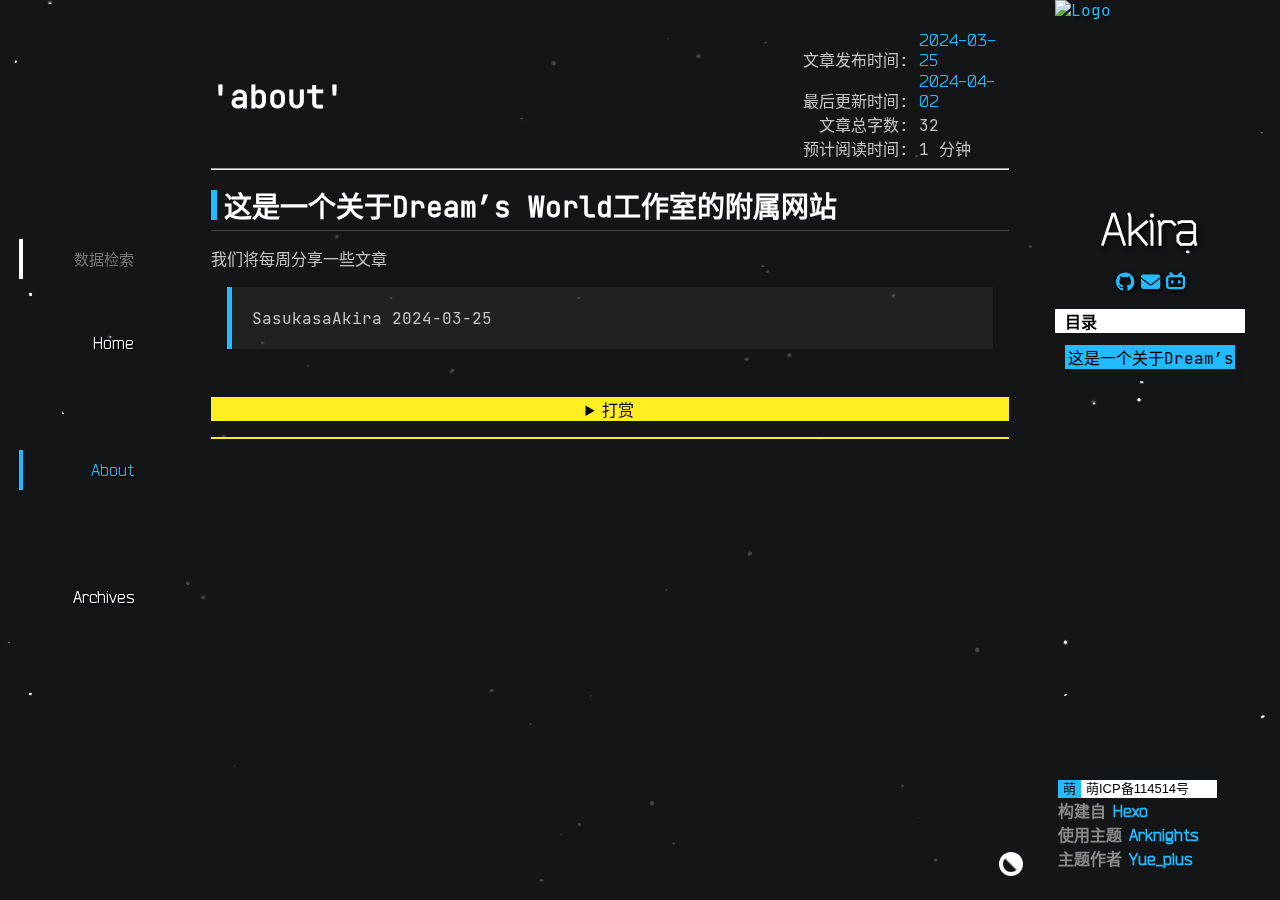
==== commit 86cf34e8: "Site updated: 2024-04-03 14:33:25" ====
--- a/about/index.html
+++ b/about/index.html
@@ -17,10 +17,15 @@
  --dark-background: url('https://ak.hypergryph.com/assets/index/images/ak/pc/bk.jpg');
  --light-background: url('/img/bk.jpg');
  --theme-encrypt-confirm: '确认'
-}</style><script defer src="/js/arknights.js"></script><script defer src="/js/search.js"></script><script defer type="module">import mermaid from '//unpkg.com/mermaid@10.5.0/dist/mermaid.esm.mjs';
+}</style><script defer src="/js/arknights.js"></script><script defer src="/js/search.js"></script><script async src="//unpkg.com/valine/dist/Valine.min.js"></script><script defer type="module">import mermaid from '//unpkg.com/mermaid@10.5.0/dist/mermaid.esm.mjs';
 window.mermaid = mermaid;
 code.paintMermaid();
-</script><script async src="//unpkg.com/lightgallery@2.7.1/lightgallery.min.js"></script><script async src="//unpkg.com/lightgallery@2.7.1/plugins/zoom/lg-zoom.min.js"></script><script async src="//unpkg.com/lightgallery@2.7.1/plugins/thumbnail/lg-thumbnail.min.js"></script><script async src="/lib/encrypt/hbe.js"></script><script async src="/js/pjax.js"></script><script class="pjax-js">reset= () => {document.querySelector('.lg-container')?.remove()
+</script><script async src="//unpkg.com/lightgallery@2.7.1/lightgallery.min.js"></script><script async src="//unpkg.com/lightgallery@2.7.1/plugins/zoom/lg-zoom.min.js"></script><script async src="//unpkg.com/lightgallery@2.7.1/plugins/thumbnail/lg-thumbnail.min.js"></script><script async src="/lib/encrypt/hbe.js"></script><script async src="/js/pjax.js"></script><script class="pjax-js">reset= () => {new Valine({
+ el: '#valine'
+ , appId: '8sK3k9Qj88XRk953RTVIpW88-MdYXbMMI'
+ , appKey: 'wb6VIIVybShdOZCjTmaKsAzt', serverURLs: 'SasukasaAkira.github.io' , placeholder: '此条评论委托企鹅物流发送'
+ , path: window.location.pathname
+});document.querySelector('.lg-container')?.remove()
 lightGallery(document.getElementById('post-bg'), {
   plugins: [lgZoom,lgThumbnail],
   selector: '.item-img'})}</script><script>window.addEventListener("load",() => {pjax = new Pjax({
@@ -37,8 +42,8 @@
  }
 });
 document.addEventListener("pjax:complete", reset);reset()})</script><meta name="generator" content="Hexo 7.1.1"><link rel="alternate" href="/atom.xml" title="Akiraの小窝" type="application/atom+xml">
-</head><body><div class="loading" style="opacity: 0;"><div class="loadingBar left"></div><div class="loadingBar right"></div></div><main><header class="closed"><div class="navBtn"><i class="navBtnIcon"><span class="navBtnIconBar"></span><span class="navBtnIconBar"></span><span class="navBtnIconBar"></span></i></div><nav><div class="navItem" id="search-header"><span class="navItemTitle"><input autocomplete="off" autocorrect="off" autocapitalize="none" placeholder="数据检索" spellcheck="false" maxlength="50" type="text" id="search-input"></span></div><div class="navItem" id="search-holder"></div><div class="search-popup" tabindex="0"><div id="search-result"></div></div><ol class="navContent"><li class="navItem"><a class="navBlock" href="/"><span class="navItemTitle">Home</span></a></li><li class="navItem"><a class="navBlock" href="/about/"><span class="navItemTitle">About</span></a></li><li class="navItem" matchdata="categories,tags"><a class="navBlock" href="/archives/"><span class="navItemTitle">Archives</span></a></li></ol></nav></header><article><div id="post-bg"><div id="post-title"><h1>'about'</h1><div id="post-info"><span>文章发布时间: <div class="control"><time datetime="2024-03-25T04:59:07.000Z" id="date"> 2024-03-25</time></div></span><br><span>最后更新时间: <div class="control"><time datetime="2024-03-25T11:48:25.399Z" id="updated"> 2024-03-25</time></div></span><br><span>文章总字数: <div class="control">30</div></span><br><span>预计阅读时间: <div class="control">1 分钟</div></span></div></div><hr><div id="post-content"><p>##这是一个关于SasukasaAkiraWorks工作室的附属网站<br>我们将每周分享一些文章</p>
+</head><body><div class="loading" style="opacity: 0;"><div class="loadingBar left"></div><div class="loadingBar right"></div></div><main><header class="closed"><div class="navBtn"><i class="navBtnIcon"><span class="navBtnIconBar"></span><span class="navBtnIconBar"></span><span class="navBtnIconBar"></span></i></div><nav><div class="navItem" id="search-header"><span class="navItemTitle"><input autocomplete="off" autocorrect="off" autocapitalize="none" placeholder="数据检索" spellcheck="false" maxlength="50" type="text" id="search-input"></span></div><div class="navItem" id="search-holder"></div><div class="search-popup" tabindex="0"><div id="search-result"></div></div><ol class="navContent"><li class="navItem"><a class="navBlock" href="/"><span class="navItemTitle">Home</span></a></li><li class="navItem"><a class="navBlock" href="/about/"><span class="navItemTitle">About</span></a></li><li class="navItem" matchdata="categories,tags"><a class="navBlock" href="/archives/"><span class="navItemTitle">Archives</span></a></li></ol></nav></header><article><div id="post-bg"><div id="post-title"><h1>'about'</h1><div id="post-info"><span>文章发布时间: <div class="control"><time datetime="2024-03-25T04:59:07.000Z" id="date"> 2024-03-25</time></div></span><br><span>最后更新时间: <div class="control"><time datetime="2024-04-02T12:32:03.527Z" id="updated"> 2024-04-02</time></div></span><br><span>文章总字数: <div class="control">32</div></span><br><span>预计阅读时间: <div class="control">1 分钟</div></span></div></div><hr><div id="post-content"><h1 id="这是一个关于Dream’s-World工作室的附属网站"><a href="#这是一个关于Dream’s-World工作室的附属网站" class="headerlink" title="这是一个关于Dream’s World工作室的附属网站"></a>这是一个关于Dream’s World工作室的附属网站</h1><p>我们将每周分享一些文章</p>
 <blockquote>
 <p>SasukasaAkira 2024-03-25</p>
 </blockquote>
-<div id="paginator"></div></div><div id="post-footer"></div><details id="reward"><summary>打赏</summary><div><span>微信 | Wechat</span><br><img src="/img/WECHAT.jpg"></div></details></div><div class="bottom-btn"><div><a class="i-top" id="to-top" onClick="scrolls.scrolltop();" title="回到顶部" style="opacity: 0; display: none;">∧ </a><a class="i-color" id="color-mode" onClick="colorMode.change()" title="切换主题"></a></div></div></article><aside><div id="about"><a href="/" id="logo"><img src="https://ak.hypergryph.com/assets/index/images/ak/pc/faction/1.png" alt="Logo"></a><h1 id="Dr"><a href="/">Akira</a></h1><div id="description"><p></p></div><div id="social-links"><a class="social" target="_blank" rel="noopener" href="https://github.com/SasukasaAkira"><i class="fab fa-github" alt="GitHub"></i></a><a class="social" href="mailto:sasukasaworks@gmail.com"><i class="fa fa-envelope" alt="E-Mail"></i></a><a class="social" target="_blank" rel="noopener" href="https://space.bilibili.com/1529937879?spm_id_from=333.1007.0.0"><i class="fa-brands fa-bilibili" alt="BiliBili"></i></a></div></div><div id="aside-block"></div><footer><nobr><span class="icp-title">萌</span><a class="icp-content" target="_blank" rel="noopener" href="https://Sasukasa.github.io">萌ICP备114514号</a></nobr><br><nobr>构建自 <a target="_blank" rel="noopener" href="http://hexo.io">Hexo</a></nobr><wbr><nobr> 使用主题 <a target="_blank" rel="noopener" href="https://github.com/Yue-plus/hexo-theme-arknights">Arknights</a></nobr><wbr><nobr> 主题作者 <a target="_blank" rel="noopener" href="https://github.com/Yue-plus">Yue_plus</a></nobr></footer></aside></main><canvas id="canvas-dust"></canvas></body></html>+<div id="paginator"></div></div><div id="post-footer"></div><details id="reward"><summary>打赏</summary><div><span>微信 | Wechat</span><br><img src="/img/WECHAT.jpg"></div></details><div id="comments"><div id="valine"></div></div></div><div class="bottom-btn"><div><a class="i-top" id="to-top" onClick="scrolls.scrolltop();" title="回到顶部" style="opacity: 0; display: none;">∧ </a><a class="i-index" id="to-index" href="#toc-div" title="文章目录">≡</a><a class="i-color" id="color-mode" onClick="colorMode.change()" title="切换主题"></a></div></div></article><aside><div id="about"><a href="/" id="logo"><img src="logo (2).png" alt="Logo"></a><h1 id="Dr"><a href="/">Akira</a></h1><div id="description"><p></p></div><div id="social-links"><a class="social" target="_blank" rel="noopener" href="https://github.com/SasukasaAkira"><i class="fab fa-github" alt="GitHub"></i></a><a class="social" href="mailto:sasukasaworks@gmail.com"><i class="fa fa-envelope" alt="E-Mail"></i></a><a class="social" target="_blank" rel="noopener" href="https://space.bilibili.com/1529937879?spm_id_from=333.1007.0.0"><i class="fa-brands fa-bilibili" alt="BiliBili"></i></a></div></div><div id="aside-block"><div id="toc-div"><h1>目录</h1><ol class="toc"><li class="toc-item toc-level-1"><a class="toc-link" href="#%E8%BF%99%E6%98%AF%E4%B8%80%E4%B8%AA%E5%85%B3%E4%BA%8EDream%E2%80%99s-World%E5%B7%A5%E4%BD%9C%E5%AE%A4%E7%9A%84%E9%99%84%E5%B1%9E%E7%BD%91%E7%AB%99"><span class="toc-number">1.</span> <span class="toc-text">这是一个关于Dream’s World工作室的附属网站</span></a></li></ol></div></div><footer><nobr><span class="icp-title">萌</span><a class="icp-content" target="_blank" rel="noopener" href="https://Sasukasa.github.io">萌ICP备114514号</a></nobr><br><nobr>构建自 <a target="_blank" rel="noopener" href="http://hexo.io">Hexo</a></nobr><wbr><nobr> 使用主题 <a target="_blank" rel="noopener" href="https://github.com/Yue-plus/hexo-theme-arknights">Arknights</a></nobr><wbr><nobr> 主题作者 <a target="_blank" rel="noopener" href="https://github.com/Yue-plus">Yue_plus</a></nobr></footer></aside></main><canvas id="canvas-dust"></canvas></body></html>--- a/css/arknights.css
+++ b/css/arknights.css
@@ -807,7 +807,7 @@
   }
   .navBlock {
     position: relative;
-    padding: 3.75em 0;
+    padding: 2.727272727272727em 0;
   }
   .navItemTitle {
     color: var(--theme-text-light);
@@ -2210,6 +2210,102 @@
   height: 1.2em;
   font-size: 1.2em;
 }
+#valine {
+  color: var(--theme-text-light);
+  padding: 10px 0;
+}
+#valine * {
+  line-height: normal;
+}
+#valine code {
+  font-family: 'JetBrains Mono';
+}
+#valine .vwrap {
+  background-color: var(--theme-bg-soft);
+  transition: 0.3s;
+}
+#valine .vwrap:hover {
+  background-color: var(--theme-bg-soft-hover);
+  border-color: var(--theme-border);
+}
+#valine .vheader .vinput {
+  line-height: 1;
+  border-bottom-style: solid;
+}
+#valine .vheader .vinput:focus {
+  color: var(--theme-highlight);
+  border-bottom-color: var(--theme-border);
+}
+#valine .vicon:hover {
+  background-color: unset;
+}
+#valine .vsubmit:hover {
+  color: var(--theme-subcolor);
+  border-color: var(--theme-border);
+  background-color: var(--theme-bg-soft-hover);
+}
+#valine .vsys {
+  background-color: transparent;
+}
+#valine .vmeta {
+  margin: 3px 0 3px 3px;
+}
+#valine .vmeta .vat {
+  transition: 0.3s;
+  color: var(--theme-subcolor);
+  padding-inline: 3px;
+}
+#valine .vmeta .vnick {
+  margin-left: 3px;
+}
+#valine .vat:hover {
+  color: var(--theme-text-rev);
+  background-color: var(--theme-highlight);
+}
+#valine .vcontent {
+  margin-left: 3px;
+  color: var(--theme-text);
+  border-left: var(--theme-subcolor) solid 3px;
+  padding: 0.625em 0 0.625em 20px;
+  background-color: var(--theme-bg-soft);
+  transition: 0.3s;
+}
+#valine .vcontent:hover {
+  border-color: var(--theme-highlight);
+  background-color: var(--theme-bg-soft-hover);
+}
+#valine .vcontent::before {
+  background: linear-gradient(180deg, transparent, var(--theme-bg-trans0));
+}
+#valine .vcontent::after {
+  background: var(--theme-bg-trans0);
+}
+#valine .vcontent p {
+  color: var(--theme-text-light);
+}
+#valine .vquote {
+  margin-left: 3px;
+}
+#valine a,
+#valine button,
+#valine .vicon,
+#valine .vnick,
+#valine .vat {
+  cursor: var(--cursor-data) 3 3, pointer;
+}
+#valine a {
+  color: var(--theme-highlight);
+}
+#valine a:hover {
+  color: var(--theme-text-hover);
+}
+#veditor {
+  color: var(--theme-text-light);
+  font-family: 'JetBrains Mono';
+}
+#comments {
+  border-top: var(--theme-border) solid 2px;
+}
 .lg-container[role='dialog'] .lg-outer.lg-css3 * {
   cursor: var(--dark-cursor) 3 3, grab;
 }
